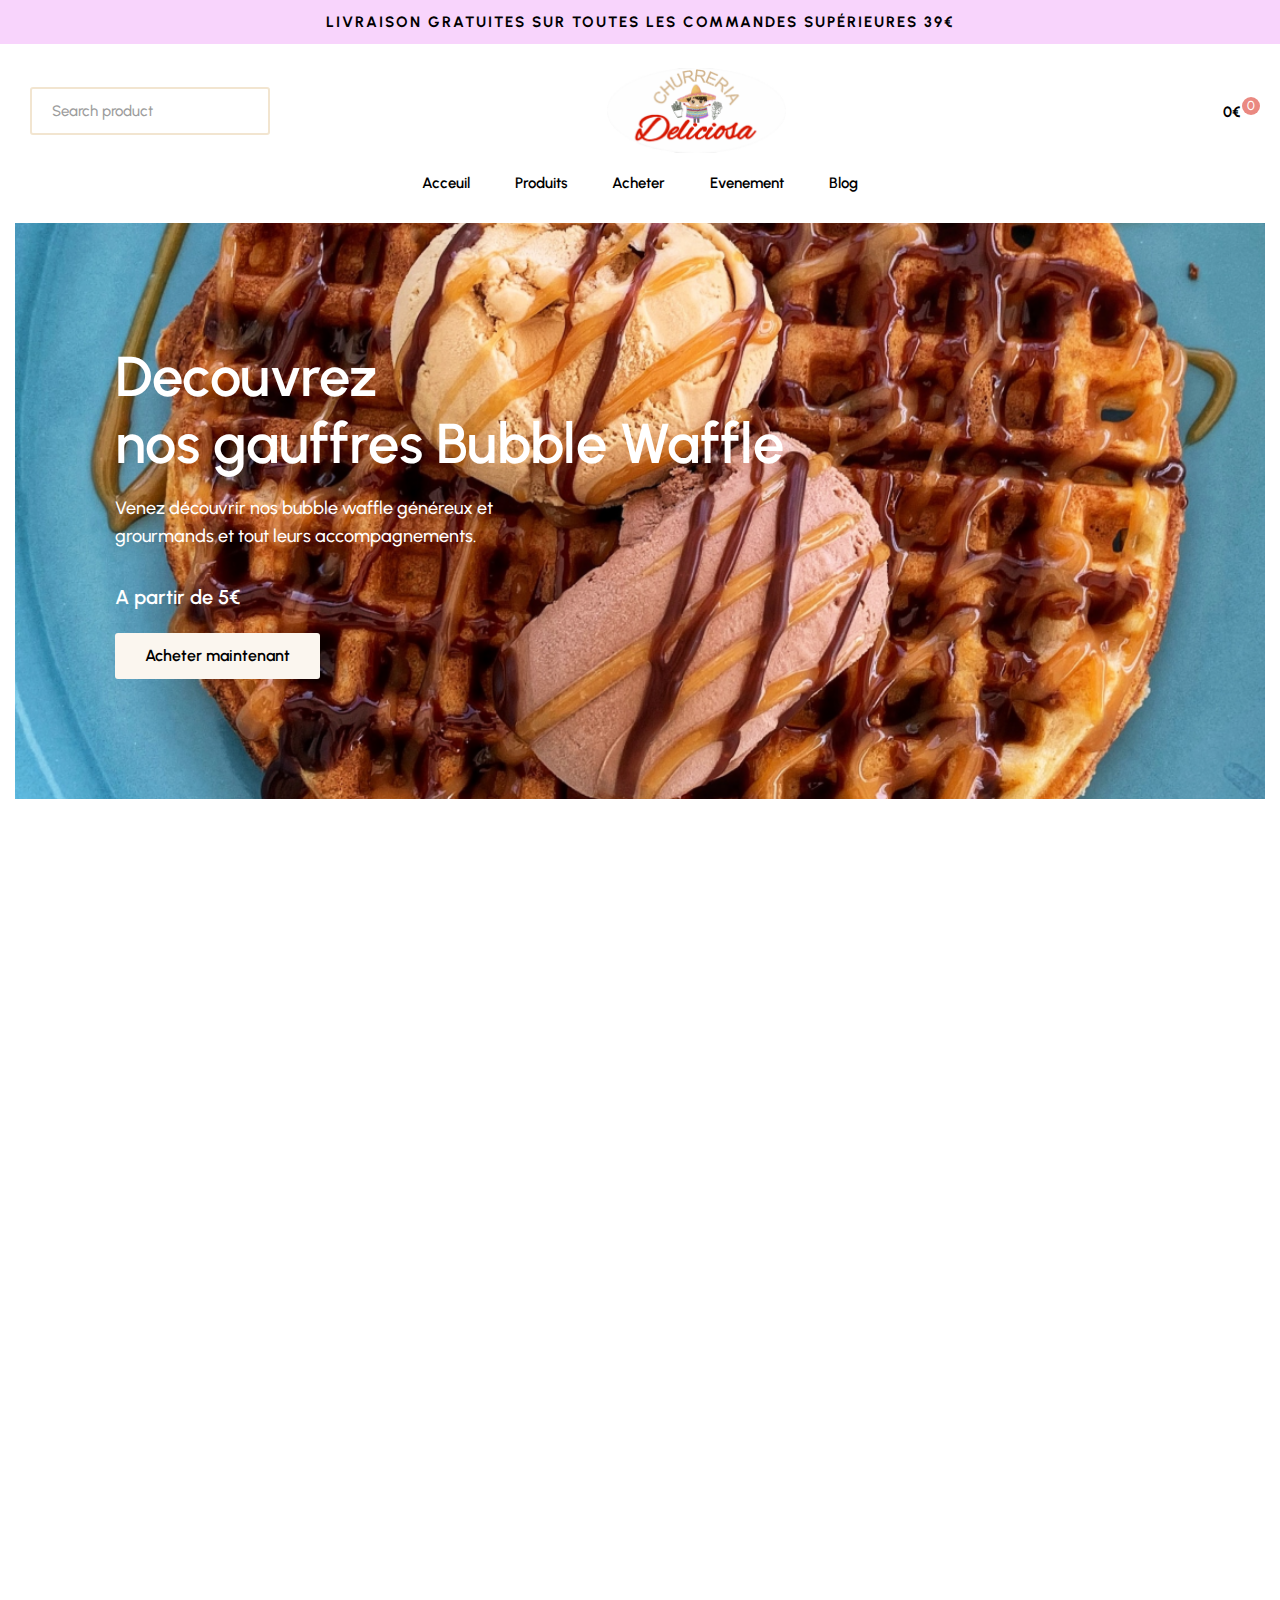
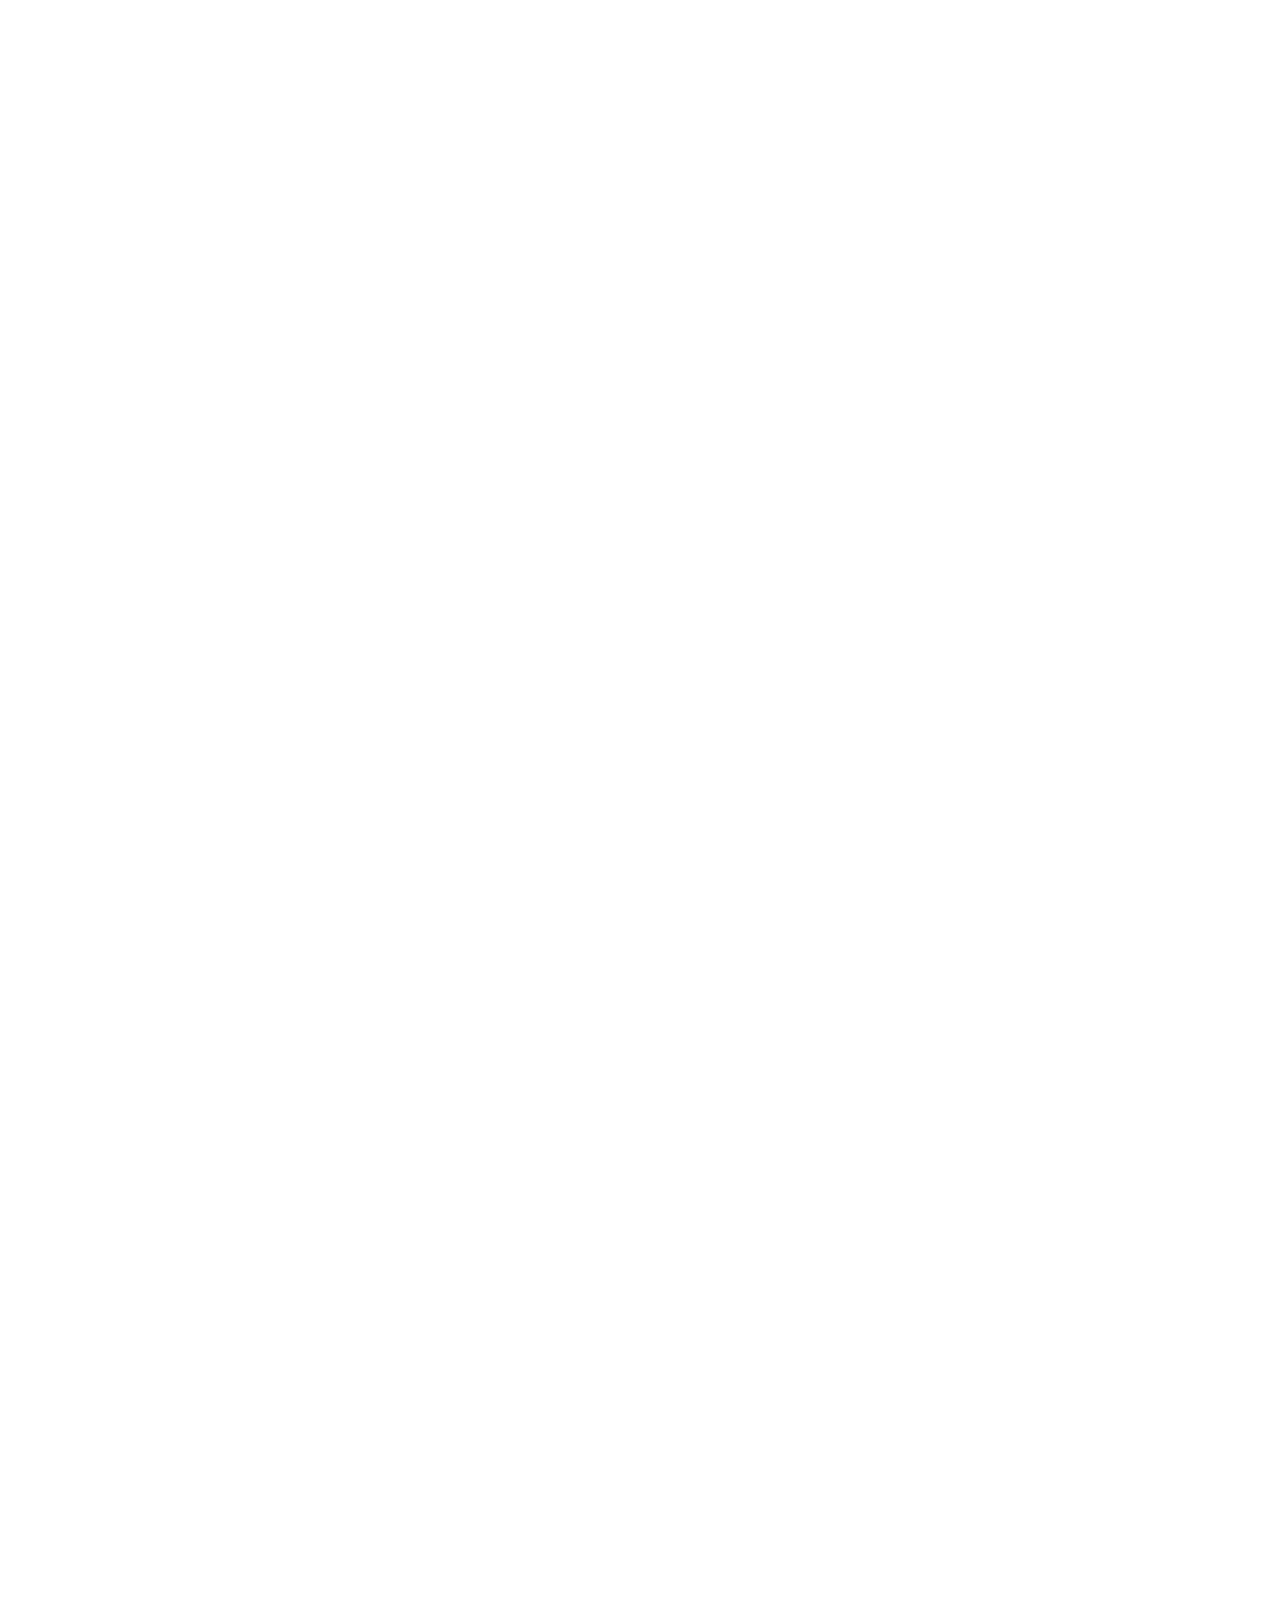
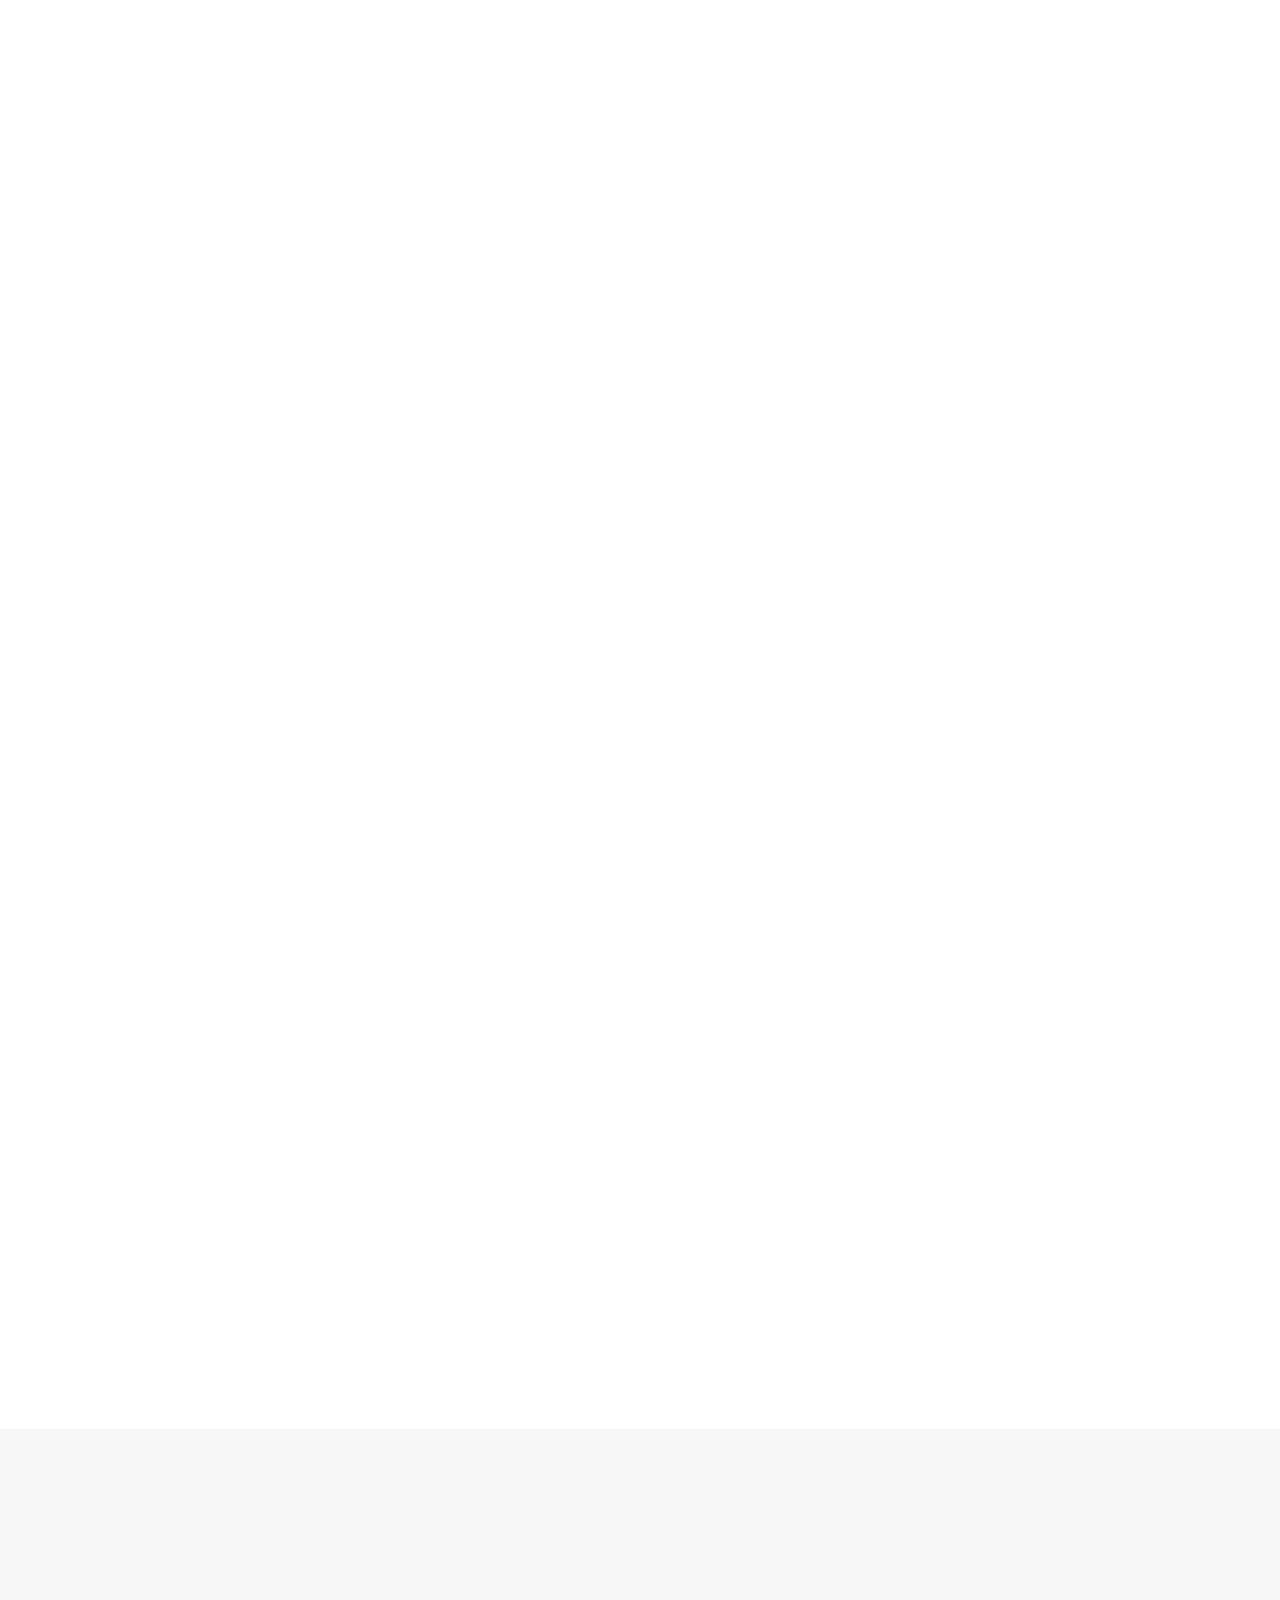
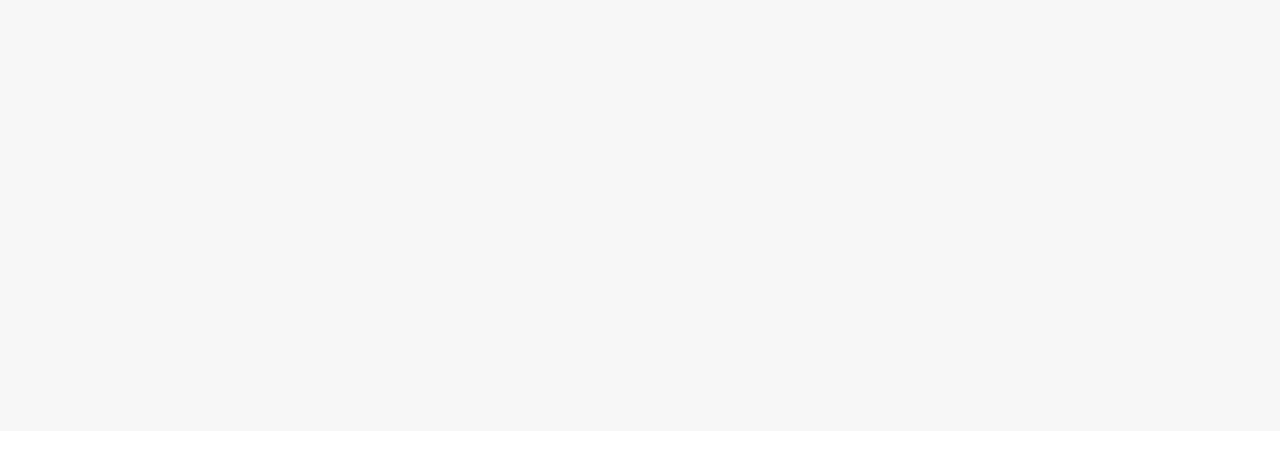
==== pages/index.html @ 3c7cda21 "adding pages and google maps" ====
<!DOCTYPE html>
<html lang="en">
<head>
  <meta charset="UTF-8">
  <meta http-equiv="X-UA-Compatible" content="IE=edge">
  <meta name="viewport" content="width=device-width, initial-scale=1.0">

  <!-- * Favicon link -->
  <link rel="shortcut icon" href="/images/logo-brand-nav.png" type="image/svg+xml">

  <!-- * CSS link -->
  <link rel="stylesheet" href="../CSS/style.css">

  <!-- 
    * Google Fonts 
  -->
  <link rel="preconnect" href="https://fonts.googleapis.com">
  <link rel="preconnect" href="https://fonts.gstatic.com" crossorigin>
  <link href="https://fonts.googleapis.com/css2?family=Urbanist:wght@400;500;600;700;800&display=swap" rel="stylesheet">

  <!-- 
    * preload images *
  -->
  <link rel="preload" as="image" href="../images/logo-brand.png">
  <link rel="preload" as="image" href="../images/waffle-group2-section.png">
  <link rel="preload" as="image" href="../images/crepe-image-section.png">
  <link rel="preload" as="image" href="../images/churros-image-section.png">
  <link rel="preload" as="image" href="../images/section-ice-cream-image.png">

  <script src="../JS/main.js" defer></script>

  <title>e-commerce website</title>
</head>

<body>
  <header class="header">

    <div class="alert">
      <div class="container">
        <p class="alert-text">Livraison gratuites sur toutes les commandes supérieures 39€</p>
      </div>
    </div>

    <div class="header-top" data-header>
      <div class="container">

        <button class="nav-open-btn" aria-label="open menu" data-nav-toggler>
          <span class="line line-1"></span>
          <span class="line line-2"></span>
          <span class="line line-3"></span>
        </button>

        <div class="input-wrapper">
          <input type="search" name="search" placeholder="Search product" class="search-field">

          <button class="search-submit" aria-label="search">
            <ion-icon name="search-outline" aria-hidden="true"></ion-icon>
          </button>
        </div>

        <a href="#" class="logo">
          <img src="../images/logo-brand.png" width="179" height="26" alt="Churreria Deliciosa logo">
        </a>

        <div class="header-actions">

          <button class="header-action-btn" aria-label="user">
            <a href="loyaltyCard.html">
              <ion-icon 
                name="person-outline" 
                aria-hidden="true" 
                aria-hidden="true">
              <ion-icon>
            </a>
          </button>

          <!--  TODO  test without the icon 
            <button class="header-action-btn" aria-label="favourite item">
            <ion-icon name="star-outline" aria-hidden="true" aria-hidden="true"></ion-icon>

            <span class="btn-badge">0</span>
          </button> -->

          <button class="header-action-btn" aria-label="cart item">
            <data class="btn-text" value="0">0€</data>

            <ion-icon name="bag-handle-outline" aria-hidden="true" aria-hidden="true"></ion-icon>

            <span class="btn-badge">0</span>
          </button>

        </div>

        <nav class="navbar">
          <ul class="navbar-list">

            <li>
              <a href="#home" class="navbar-link has-after">Acceuil</a>
            </li>

            <li>
              <a href="#collection" class="navbar-link has-after">Produits</a>
            </li>

            <li>
              <a href="#shop" class="navbar-link has-after">Acheter</a>
            </li>

            <li>
              <a href="#offer" class="navbar-link has-after">Evenement</a>
            </li>

            <li>
              <a href="#blog" class="navbar-link has-after">Blog</a>
            </li>

          </ul>
        </nav>

      </div>
    </div>

  </header>





  <!-- 
    : Mobile NAVBAR :
  -->

  <div class="sidebar">
    <div class="mobile-navbar" data-navbar>

      <div class="wrapper">
        <a href="#" class="logo">
          <img src="../images/logo-brand-nav.png" width="59" height="26" alt="">
        </a>

        <button class="nav-close-btn" aria-label="close menu" data-nav-toggler>
          <ion-icon name="close-outline" aria-hidden="true"></ion-icon>
        </button>
      </div>

      <ul class="navbar-list">

        <li>
          <a href="#home" class="navbar-link" data-nav-link>Acceuil</a>
        </li>

        <li>
          <a href="#collection" class="navbar-link" data-nav-link>Produits</a>
        </li>

        <li>
          <a href="#shop" class="navbar-link" data-nav-link>Acheter</a>
        </li>

        <li>
          <a href="#offer" class="navbar-link" data-nav-link>Evenement</a>
        </li>

        <li>
          <a href="#blog" class="navbar-link" data-nav-link>Blog</a>
        </li>

      </ul>

    </div>

    <div class="overlay" data-nav-toggler data-overlay></div>
  </div>





  <main>
    <article>

      <!-- 
        : HERO Section :
      -->

      <section class="section hero" id="home" aria-label="hero" data-section>
        <div class="container">

          <ul class="has-scrollbar">

            <li class="scrollbar-item">
              <div class="hero-card has-bg-image" style="background-image: url('../images/waffle-group2-section.png')">

                <div class="card-content">

                  <h1 class="h1 hero-title--correction-bg">
                    Decouvrez <br>
                    nos gauffres Bubble Waffle
                  </h1>

                  <p class="hero-text hero-text--correction-bg">
                    Venez découvrir nos bubble waffle généreux et
                    grourmands et tout leurs accompagnements.
                  </p>

                  <p class="price">A partir de 5€</p>

                  <a href="#" class="btn btn-primary">Acheter maintenant</a>

                </div>

              </div>
            </li>

            <li class="scrollbar-item">
              <div class="hero-card has-bg-image" style="background-image: url('../images/crepe-image-section.png')">

                <div class="card-content">

                  <h1 class="h1 hero-title--correction-bg">
                    Decouvrez <br>
                    nos crêpes grourmandes
                  </h1>

                  <p class="hero-text hero-text--correction-bg">
                    Venez déguster notre selection de crêpes, classiques, gourmandes ou fruitées.
                  </p>

                  <p class="price">A partir de 2.50€</p>

                  <a href="#" class="btn btn-primary">Acheter maintenant</a>

                </div>

              </div>
            </li>

            <li class="scrollbar-item">
              <div class="hero-card has-bg-image" style="background-image: url('../images/churros-image-section.png')">

                <div class="card-content">

                  <h1 class="h1 hero-title--correction-bg">
                    Decouvrez <br>
                    nos Churros
                  </h1>

                  <p class="hero-text">
                    Venez goûter nos Churros et leur recette traditionnelle,mais aussi, une sélection gourmande.
                  </p>

                  <p class="price">A partir de 3€</p>

                  <a href="#" class="btn btn-primary">Acheter maintenant</a>

                </div>

              </div>
            </li>

            <li class="scrollbar-item">
              <div class="hero-card has-bg-image" style="background-image: url('../images/section-ice-cream-image.png')">

                <div class="card-content">

                  <h1 class="h1">
                    Decouvrez <br>
                    nos Glaces & confiseries
                  </h1>

                  <p class="hero-text">
                    Cornet classique ou extra gourmande, venez trouver celle qui vous convient.
                  </p>

                  <p class="price">A partir de 2€</p>

                  <a href="#" class="btn btn-primary">Acheter maintenant</a>

                </div>

              </div>
            </li>

          </ul>

        </div>
      </section>





      <!-- 
        : Collection :
      -->

      <section class="section collection" id="collection" aria-label="collection" data-section>
        <div class="container">

          <ul class="collection-list">

            <li>
              <div class="collection-card has-before hover:shine">

                <h2 class="h2 card-title">Offre spéciale</h2>

                <p class="card-text">A partir de 7.99€</p>

                <a href="specialOffer.html" class="btn-link">
                  <span class="span">Acheter maintenant</span>

                  <ion-icon name="arrow-forward" aria-hidden="true"></ion-icon>
                </a>

                <div class="has-bg-image" style="background-image: url('../images/collection-cream-card.png')"></div>

              </div>
            </li>

            <li>
              <div class="collection-card has-before hover:shine">

                <h2 class="h2 card-title">Près de chez vous</h2>

                <p class="card-text">Trouvez nous facilement</p>

                <a href="map.html" class="btn-link">
                  <span class="span">Découvrir maintenant</span>

                  <ion-icon name="arrow-forward" aria-hidden="true"></ion-icon>
                </a>

                <div class="has-bg-image" style="background-image: url('../images/collection-food-truck-card.png')"></div>

              </div>
            </li>

            <li>
              <div class="collection-card has-before hover:shine">

                <h2 class="h2 card-title">Evenementiel</h2>

                <p class="card-text">Contactez nous</p>

                <a href="#" class="btn-link">
                  <span class="span">Découvrir maintenant</span>

                  <ion-icon name="arrow-forward" aria-hidden="true"></ion-icon>
                </a>

                <div class="has-bg-image" style="background-image: url('../images/collection-waffle-card-color.png')"></div>

              </div>
            </li>

          </ul>

        </div>
      </section>





      <!--  
        ::: BEST SELLERS :::
      -->

      <section class="section shop" id="shop" aria-label="shop" data-section>
        <div class="container">

          <div class="title-wrapper">
            <h2 class="h2 section-title">Nos best-sellers</h2>

            <a href="#" class="btn-link">
              <span class="span">Tous nos produits</span>

              <ion-icon name="arrow-forward" aria-hidden="true"></ion-icon>
            </a>
          </div>

          <ul class="has-scrollbar">

            <li class="scrollbar-item">
              <div class="shop-card">

                <div class="card-banner img-holder" style="--width: 540; --height: 720;">
                  <img src="../images/little-card-oreo.png" width="540" height="720" loading="lazy"
                    alt="Facial cleanser" class="img-cover">

                  <span class="badge" aria-label="20% off">-20%</span>

                  <div class="card-actions">

                    <button class="action-btn" aria-label="add to cart">
                      <ion-icon name="bag-handle-outline" aria-hidden="true"></ion-icon>
                    </button>

                    <button class="action-btn" aria-label="add to whishlist">
                      <ion-icon name="star-outline" aria-hidden="true"></ion-icon>
                    </button>

                    <button class="action-btn" aria-label="compare">
                      <ion-icon name="repeat-outline" aria-hidden="true"></ion-icon>
                    </button>

                  </div>
                </div>

                <div class="card-content">

                  <div class="price">
                    <del class="del">5.00€</del>

                    <span class="span">4.80€</span>
                  </div>

                  <h3>
                    <a href="#" class="card-title">Bubble Waffle Oreo</a>
                  </h3>

                  <div class="card-rating">

                    <div class="rating-wrapper" aria-label="5 start rating">
                      <ion-icon name="star" aria-hidden="true"></ion-icon>
                      <ion-icon name="star" aria-hidden="true"></ion-icon>
                      <ion-icon name="star" aria-hidden="true"></ion-icon>
                      <ion-icon name="star" aria-hidden="true"></ion-icon>
                      <ion-icon name="star" aria-hidden="true"></ion-icon>
                    </div>

                    <p class="rating-text">119 commentaires</p>

                  </div>

                </div>

              </div>
            </li>

            <li class="scrollbar-item">
              <div class="shop-card">

                <div class="card-banner img-holder" style="--width: 540; --height: 720;">
                  <img src="../images/litle-card-haribo.png" width="540" height="720" loading="lazy"
                    alt="Bio-shroom Rejuvenating Serum" class="img-cover">

                  <div class="card-actions">

                    <button class="action-btn" aria-label="add to cart">
                      <ion-icon name="bag-handle-outline" aria-hidden="true"></ion-icon>
                    </button>

                    <button class="action-btn" aria-label="add to whishlist">
                      <ion-icon name="star-outline" aria-hidden="true"></ion-icon>
                    </button>

                    <button class="action-btn" aria-label="compare">
                      <ion-icon name="repeat-outline" aria-hidden="true"></ion-icon>
                    </button>

                  </div>
                </div>

                <div class="card-content">

                  <div class="price">
                    <span class="span">5.00€</span>
                  </div>

                  <h3>
                    <a href="#" class="card-title">Bubble Waffle Haribo</a>
                  </h3>

                  <div class="card-rating">

                    <div class="rating-wrapper" aria-label="5 start rating">
                      <ion-icon name="star" aria-hidden="true"></ion-icon>
                      <ion-icon name="star" aria-hidden="true"></ion-icon>
                      <ion-icon name="star" aria-hidden="true"></ion-icon>
                      <ion-icon name="star" aria-hidden="true"></ion-icon>
                      <ion-icon name="star" aria-hidden="true"></ion-icon>
                    </div>

                    <p class="rating-text">170 commentaires</p>

                  </div>

                </div>

              </div>
            </li>

            <li class="scrollbar-item">
              <div class="shop-card">

                <div class="card-banner img-holder" style="--width: 540; --height: 720;">
                  <img src="../images/litle-card-bueno.png" width="540" height="720" loading="lazy"
                    alt="Coffee Bean Caffeine Eye Cream" class="img-cover">

                  <div class="card-actions">

                    <button class="action-btn" aria-label="add to cart">
                      <ion-icon name="bag-handle-outline" aria-hidden="true"></ion-icon>
                    </button>

                    <button class="action-btn" aria-label="add to whishlist">
                      <ion-icon name="star-outline" aria-hidden="true"></ion-icon>
                    </button>

                    <button class="action-btn" aria-label="compare">
                      <ion-icon name="repeat-outline" aria-hidden="true"></ion-icon>
                    </button>

                  </div>
                </div>

                <div class="card-content">

                  <div class="price">
                    <span class="span">6.90€</span>
                  </div>

                  <h3>
                    <a href="#" class="card-title">Bubble Waffle Bueno</a>
                  </h3>

                  <div class="card-rating">

                    <div class="rating-wrapper" aria-label="5 start rating">
                      <ion-icon name="star" aria-hidden="true"></ion-icon>
                      <ion-icon name="star" aria-hidden="true"></ion-icon>
                      <ion-icon name="star" aria-hidden="true"></ion-icon>
                      <ion-icon name="star" aria-hidden="true"></ion-icon>
                      <ion-icon name="star" aria-hidden="true"></ion-icon>
                    </div>

                    <p class="rating-text">237 commentaires</p>

                  </div>

                </div>

              </div>
            </li>

            <li class="scrollbar-item">
              <div class="shop-card">

                <div class="card-banner img-holder" style="--width: 540; --height: 720;">
                  <img src="../images/litle-card-churros.png" width="540" height="720" loading="lazy"
                    alt="Facial cleanser" class="img-cover">

                  <div class="card-actions">

                    <button class="action-btn" aria-label="add to cart">
                      <ion-icon name="bag-handle-outline" aria-hidden="true"></ion-icon>
                    </button>

                    <button class="action-btn" aria-label="add to whishlist">
                      <ion-icon name="star-outline" aria-hidden="true"></ion-icon>
                    </button>

                    <button class="action-btn" aria-label="compare">
                      <ion-icon name="repeat-outline" aria-hidden="true"></ion-icon>
                    </button>

                  </div>
                </div>

                <div class="card-content">

                  <div class="price">
                    <span class="span">4.50€</span>
                  </div>

                  <h3>
                    <a href="#" class="card-title">Churros x6 Chocolat</a>
                  </h3>

                  <div class="card-rating">

                    <div class="rating-wrapper" aria-label="5 start rating">
                      <ion-icon name="star" aria-hidden="true"></ion-icon>
                      <ion-icon name="star" aria-hidden="true"></ion-icon>
                      <ion-icon name="star" aria-hidden="true"></ion-icon>
                      <ion-icon name="star" aria-hidden="true"></ion-icon>
                      <ion-icon name="star" aria-hidden="true"></ion-icon>
                    </div>

                    <p class="rating-text">198 commentaires</p>

                  </div>

                </div>

              </div>
            </li>

            <li class="scrollbar-item">
              <div class="shop-card">

                <div class="card-banner img-holder" style="--width: 540; --height: 720;">
                  <img src="../images/litle-card-crêpe.png" width="540" height="720" loading="lazy"
                    alt="Coffee Bean Caffeine Eye Cream" class="img-cover">

                  <span class="badge" aria-label="20% off">-10%</span>

                  <div class="card-actions">

                    <button class="action-btn" aria-label="add to cart">
                      <ion-icon name="bag-handle-outline" aria-hidden="true"></ion-icon>
                    </button>

                    <button class="action-btn" aria-label="add to whishlist">
                      <ion-icon name="star-outline" aria-hidden="true"></ion-icon>
                    </button>

                    <button class="action-btn" aria-label="compare">
                      <ion-icon name="repeat-outline" aria-hidden="true"></ion-icon>
                    </button>

                  </div>
                </div>

                <div class="card-content">

                  <div class="price">
                    <del class="del">4.00€</del>

                    <span class="span">3.90€</span>
                  </div>

                  <h3>
                    <a href="#" class="card-title">Crêpe gourmande</a>
                  </h3>

                  <div class="card-rating">

                    <div class="rating-wrapper" aria-label="5 start rating">
                      <ion-icon name="star" aria-hidden="true"></ion-icon>
                      <ion-icon name="star" aria-hidden="true"></ion-icon>
                      <ion-icon name="star" aria-hidden="true"></ion-icon>
                      <ion-icon name="star" aria-hidden="true"></ion-icon>
                      <ion-icon name="star" aria-hidden="true"></ion-icon>
                    </div>

                    <p class="rating-text">84 commentaires</p>

                  </div>

                </div>

              </div>
            </li>

            <li class="scrollbar-item">
              <div class="shop-card">

                <div class="card-banner img-holder" style="--width: 540; --height: 720;">
                  <img src="../images/litle-card-ice-cream.png" width="540" height="720" loading="lazy"
                    alt="Facial cleanser" class="img-cover">

                  <div class="card-actions">

                    <button class="action-btn" aria-label="add to cart">
                      <ion-icon name="bag-handle-outline" aria-hidden="true"></ion-icon>
                    </button>

                    <button class="action-btn" aria-label="add to whishlist">
                      <ion-icon name="star-outline" aria-hidden="true"></ion-icon>
                    </button>

                    <button class="action-btn" aria-label="compare">
                      <ion-icon name="repeat-outline" aria-hidden="true"></ion-icon>
                    </button>

                  </div>
                </div>

                <div class="card-content">

                  <div class="price">
                    <span class="span">2.50€</span>
                  </div>

                  <h3>
                    <a href="#" class="card-title">Cornet glace à l'italienne</a>
                  </h3>

                  <div class="card-rating">

                    <div class="rating-wrapper" aria-label="5 start rating">
                      <ion-icon name="star" aria-hidden="true"></ion-icon>
                      <ion-icon name="star" aria-hidden="true"></ion-icon>
                      <ion-icon name="star" aria-hidden="true"></ion-icon>
                      <ion-icon name="star" aria-hidden="true"></ion-icon>
                      <ion-icon name="star" aria-hidden="true"></ion-icon>
                    </div>

                    <p class="rating-text">308 commentaires</p>

                  </div>

                </div>

              </div>
            </li>

          </ul>

        </div>
      </section>





      <!--  
        ::: CART & PRODUCTS :::
      -->

      <section class="section shop" id="shop" aria-label="shop" data-section>
        <div class="container">

          <div class="title-wrapper">
            <h2 class="h2 section-title">Carte et Produits</h2>

            <a href="#" class="btn-link">
              <span class="span">Découvrez tous nos Produits</span>

              <ion-icon name="arrow-forward" aria-hidden="true"></ion-icon>
            </a>
          </div>

          <ul class="has-scrollbar">

            <li class="scrollbar-item">
              <div class="shop-card">

                <div class="card-banner img-holder" style="--width: 540; --height: 720;">
                  <img src="../images/responsive-productWaffle-card.png" width="540" height="720" loading="lazy"
                    alt="Facial cleanser" class="img-cover">

                  <span class="badge" aria-label="20% off">-20%</span>

                  <div class="card-actions">

                    <button class="action-btn" aria-label="add to cart">
                      <ion-icon name="bag-handle-outline" aria-hidden="true"></ion-icon>
                    </button>

                    <button class="action-btn" aria-label="add to whishlist">
                      <ion-icon name="star-outline" aria-hidden="true"></ion-icon>
                    </button>

                    <button class="action-btn" aria-label="compare">
                      <ion-icon name="repeat-outline" aria-hidden="true"></ion-icon>
                    </button>

                  </div>
                </div>

                <div class="card-content">

                  <h3>
                    <a href="#" class="card-title">Bubble Waffle</a>
                  </h3>

                  <div class="card-rating">

                    <div class="rating-wrapper" aria-label="5 start rating">
                      <ion-icon name="star" aria-hidden="true"></ion-icon>
                      <ion-icon name="star" aria-hidden="true"></ion-icon>
                      <ion-icon name="star" aria-hidden="true"></ion-icon>
                      <ion-icon name="star" aria-hidden="true"></ion-icon>
                      <ion-icon name="star" aria-hidden="true"></ion-icon>
                    </div>

                    <p class="rating-text">510 Commentaires</p>

                  </div>

                </div>

              </div>
            </li>

            <li class="scrollbar-item">
              <div class="shop-card">

                <div class="card-banner img-holder" style="--width: 540; --height: 720;">
                  <img src="../images/responsive-productSweet-card.png" width="540" height="720" loading="lazy"
                    alt="Bio-shroom Rejuvenating Serum" class="img-cover">

                  <div class="card-actions">

                    <button class="action-btn" aria-label="add to cart">
                      <ion-icon name="bag-handle-outline" aria-hidden="true"></ion-icon>
                    </button>

                    <button class="action-btn" aria-label="add to whishlist">
                      <ion-icon name="star-outline" aria-hidden="true"></ion-icon>
                    </button>

                    <button class="action-btn" aria-label="compare">
                      <ion-icon name="repeat-outline" aria-hidden="true"></ion-icon>
                    </button>

                  </div>
                </div>

                <div class="card-content">

                  <h3>
                    <a href="#" class="card-title">Bonbons</a>
                  </h3>

                  <div class="card-rating">

                    <div class="rating-wrapper" aria-label="5 start rating">
                      <ion-icon name="star" aria-hidden="true"></ion-icon>
                      <ion-icon name="star" aria-hidden="true"></ion-icon>
                      <ion-icon name="star" aria-hidden="true"></ion-icon>
                      <ion-icon name="star" aria-hidden="true"></ion-icon>
                      <ion-icon name="star" aria-hidden="true"></ion-icon>
                    </div>

                    <p class="rating-text">170 Commentaires</p>

                  </div>

                </div>

              </div>
            </li>

            <li class="scrollbar-item">
              <div class="shop-card">

                <div class="card-banner img-holder" style="--width: 540; --height: 720;">
                  <img src="../images" width="540" height="720" loading="lazy"
                    alt="Coffee Bean Caffeine Eye Cream" class="img-cover">

                  <div class="card-actions">

                    <button class="action-btn" aria-label="add to cart">
                      <ion-icon name="bag-handle-outline" aria-hidden="true"></ion-icon>
                    </button>

                    <button class="action-btn" aria-label="add to whishlist">
                      <ion-icon name="star-outline" aria-hidden="true"></ion-icon>
                    </button>

                    <button class="action-btn" aria-label="compare">
                      <ion-icon name="repeat-outline" aria-hidden="true"></ion-icon>
                    </button>

                  </div>
                </div>

                <div class="card-content">

                  <div class="price">
                    <span class="span">$29.00</span>
                  </div>

                  <h3>
                    <a href="#" class="card-title">Coffee Bean Caffeine Eye Cream</a>
                  </h3>

                  <div class="card-rating">

                    <div class="rating-wrapper" aria-label="5 start rating">
                      <ion-icon name="star" aria-hidden="true"></ion-icon>
                      <ion-icon name="star" aria-hidden="true"></ion-icon>
                      <ion-icon name="star" aria-hidden="true"></ion-icon>
                      <ion-icon name="star" aria-hidden="true"></ion-icon>
                      <ion-icon name="star" aria-hidden="true"></ion-icon>
                    </div>

                    <p class="rating-text">5170 reviews</p>

                  </div>

                </div>

              </div>
            </li>

            <li class="scrollbar-item">
              <div class="shop-card">

                <div class="card-banner img-holder" style="--width: 540; --height: 720;">
                  <img src="../images" width="540" height="720" loading="lazy"
                    alt="Facial cleanser" class="img-cover">

                  <div class="card-actions">

                    <button class="action-btn" aria-label="add to cart">
                      <ion-icon name="bag-handle-outline" aria-hidden="true"></ion-icon>
                    </button>

                    <button class="action-btn" aria-label="add to whishlist">
                      <ion-icon name="star-outline" aria-hidden="true"></ion-icon>
                    </button>

                    <button class="action-btn" aria-label="compare">
                      <ion-icon name="repeat-outline" aria-hidden="true"></ion-icon>
                    </button>

                  </div>
                </div>

                <div class="card-content">

                  <div class="price">
                    <span class="span">$29.00</span>
                  </div>

                  <h3>
                    <a href="#" class="card-title">Facial cleanser</a>
                  </h3>

                  <div class="card-rating">

                    <div class="rating-wrapper" aria-label="5 start rating">
                      <ion-icon name="star" aria-hidden="true"></ion-icon>
                      <ion-icon name="star" aria-hidden="true"></ion-icon>
                      <ion-icon name="star" aria-hidden="true"></ion-icon>
                      <ion-icon name="star" aria-hidden="true"></ion-icon>
                      <ion-icon name="star" aria-hidden="true"></ion-icon>
                    </div>

                    <p class="rating-text">5170 reviews</p>

                  </div>

                </div>

              </div>
            </li>

            <li class="scrollbar-item">
              <div class="shop-card">

                <div class="card-banner img-holder" style="--width: 540; --height: 720;">
                  <img src="../images" width="540" height="720" loading="lazy"
                    alt="Coffee Bean Caffeine Eye Cream" class="img-cover">

                  <span class="badge" aria-label="20% off">-20%</span>

                  <div class="card-actions">

                    <button class="action-btn" aria-label="add to cart">
                      <ion-icon name="bag-handle-outline" aria-hidden="true"></ion-icon>
                    </button>

                    <button class="action-btn" aria-label="add to whishlist">
                      <ion-icon name="star-outline" aria-hidden="true"></ion-icon>
                    </button>

                    <button class="action-btn" aria-label="compare">
                      <ion-icon name="repeat-outline" aria-hidden="true"></ion-icon>
                    </button>

                  </div>
                </div>

                <div class="card-content">

                  <div class="price">
                    <del class="del">$39.00</del>

                    <span class="span">$29.00</span>
                  </div>

                  <h3>
                    <a href="#" class="card-title">Coffee Bean Caffeine Eye Cream</a>
                  </h3>

                  <div class="card-rating">

                    <div class="rating-wrapper" aria-label="5 start rating">
                      <ion-icon name="star" aria-hidden="true"></ion-icon>
                      <ion-icon name="star" aria-hidden="true"></ion-icon>
                      <ion-icon name="star" aria-hidden="true"></ion-icon>
                      <ion-icon name="star" aria-hidden="true"></ion-icon>
                      <ion-icon name="star" aria-hidden="true"></ion-icon>
                    </div>

                    <p class="rating-text">5170 reviews</p>

                  </div>

                </div>

              </div>
            </li>

            <li class="scrollbar-item">
              <div class="shop-card">

                <div class="card-banner img-holder" style="--width: 540; --height: 720;">
                  <img src="../images" width="540" height="720" loading="lazy"
                    alt="Facial cleanser" class="img-cover">

                  <div class="card-actions">

                    <button class="action-btn" aria-label="add to cart">
                      <ion-icon name="bag-handle-outline" aria-hidden="true"></ion-icon>
                    </button>

                    <button class="action-btn" aria-label="add to whishlist">
                      <ion-icon name="star-outline" aria-hidden="true"></ion-icon>
                    </button>

                    <button class="action-btn" aria-label="compare">
                      <ion-icon name="repeat-outline" aria-hidden="true"></ion-icon>
                    </button>

                  </div>
                </div>

                <div class="card-content">

                  <div class="price">
                    <span class="span">$29.00</span>
                  </div>

                  <h3>
                    <a href="#" class="card-title">Facial cleanser</a>
                  </h3>

                  <div class="card-rating">

                    <div class="rating-wrapper" aria-label="5 start rating">
                      <ion-icon name="star" aria-hidden="true"></ion-icon>
                      <ion-icon name="star" aria-hidden="true"></ion-icon>
                      <ion-icon name="star" aria-hidden="true"></ion-icon>
                      <ion-icon name="star" aria-hidden="true"></ion-icon>
                      <ion-icon name="star" aria-hidden="true"></ion-icon>
                    </div>

                    <p class="rating-text">5170 reviews</p>

                  </div>

                </div>

              </div>
            </li>

          </ul>

        </div>
      </section>





      <!-- 
        : BANNER SECTION :
      -->

      <section class="section banner" aria-label="banner" data-section>
        <div class="container">

          <ul class="banner-list">

            <li>
              <div class="banner-card banner-card-1 has-before hover:shine">

                <p class="card-subtitle">NOUVELLE COLLECTION</p>

                <h2 class="h2 card-title">Découvrez nos prochains produits</h2>

                <a href="products.html" class="btn btn-secondary">En savoir plus</a>

                <div class="has-bg-image has-bg-image--resize" style="background-image: url('../images/image-waffle-cream.png')"></div>

              </div>
            </li>

            <li>
              <div class="banner-card banner-card-2 has-before hover:shine">

                <h2 class="h2 card-title">15% avec la carte de fidélité</h2>

                <p class="card-text">
                  Béneficiez d'une remise sur vos achats avec notre <strong style="color:#ea8981">carta deliciosa</strong>.
                </p>

                <a href="loyaltyCard.html" class="btn btn-secondary">Souscrire</a>

                <div class="has-bg-image" style="background-image: url('../images/ice-cream.png')"></div>

              </div>
            </li>

          </ul>

        </div>
      </section>





      <!-- 
        : FEATURE SECTION :
      -->

      <section class="section feature" aria-label="feature" data-section>
        <div class="container">

          <h2 class="h2-large section-title">Nos Valeurs</h2>
          <!-- TODO
            : Add image waffle card illustration
           -->
          <ul class="flex-list">

            <li class="flex-item">
              <div class="feature-card">

                <img src="../images" width="204" height="236" loading="lazy" alt="Guaranteed PURE"
                  class="card-icon">

                <h3 class="h3 card-title">Guaranteed PURE</h3>

                <p class="card-text">
                  All Grace formulations adhere to strict purity standards and will never contain harsh or toxic
                  ingredients
                </p>

              </div>
            </li>

            <li class="flex-item">
              <div class="feature-card">

                <img src="../images" width="204" height="236" loading="lazy"
                  alt="Completely Cruelty-Free" class="card-icon">

                <h3 class="h3 card-title">Completely Cruelty-Free</h3>

                <p class="card-text">
                  All Grace formulations adhere to strict purity standards and will never contain harsh or toxic
                  ingredients
                </p>

              </div>
            </li>

            <li class="flex-item">
              <div class="feature-card">

                <img src="../images" width="204" height="236" loading="lazy"
                  alt="Ingredient Sourcing" class="card-icon">

                <h3 class="h3 card-title">Ingredient Sourcing</h3>

                <p class="card-text">
                  All Grace formulations adhere to strict purity standards and will never contain harsh or toxic
                  ingredients
                </p>

              </div>
            </li>

          </ul>

        </div>
      </section>





      <!-- 
        : OFFER SECTION :
      -->

      <section class="section offer" id="offer" aria-label="offer" data-section>
        <div class="container">

          <figure class="offer-banner">
            <img src="../images" width="305" height="408" loading="lazy" alt="offer products"
              class="w-100">

            <img src="../images" width="450" height="625" loading="lazy" alt="offer products"
              class="w-100">
          </figure>

          <div class="offer-content">

            <p class="offer-subtitle">
              <span class="span">Offre Special</span>

              <span class="badge" aria-label="20% off">-20%</span>
            </p>

            <h2 class="h2-large section-title">Mountain Pine Bath Oil</h2>

            <p class="section-text">
              Made using clean, non-toxic ingredients, our products are designed for everyone.
            </p>

            <div class="countdown">

              <span class="time" aria-label="days">15</span>
              <span class="time" aria-label="hours">21</span>
              <span class="time" aria-label="minutes">46</span>
              <span class="time" aria-label="seconds">08</span>

            </div>

            <a href="specialOffer.html" class="btn btn-primary">Get Only $39.00</a>

          </div>

        </div>
      </section>





      <!-- 
        : BLOG SECTION :
      -->

      <section class="section blog" id="blog" aria-label="blog" data-section>
        <div class="container">

          <h2 class="h2-large section-title">More to Discover</h2>

          <ul class="flex-list">

            <li class="flex-item">
              <div class="blog-card">

                <figure class="card-banner img-holder has-before hover:shine" style="--width: 700; --height: 450;">
                  <img src="../images" width="700" height="450" loading="lazy" alt="Find a Store"
                    class="img-cover">
                </figure>

                <h3 class="h3">
                  <a href="#" class="card-title">Find a Store</a>
                </h3>

                <a href="#" class="btn-link">
                  <span class="span">Our Store</span>

                  <ion-icon name="arrow-forward-outline" aria-hidden="true"></ion-icon>
                </a>

              </div>
            </li>

            <li class="flex-item">
              <div class="blog-card">

                <figure class="card-banner img-holder has-before hover:shine" style="--width: 700; --height: 450;">
                  <img src="../images" width="700" height="450" loading="lazy" alt="From Our Blog"
                    class="img-cover">
                </figure>

                <h3 class="h3">
                  <a href="#" class="card-title">From Our Blog</a>
                </h3>

                <a href="#" class="btn-link">
                  <span class="span">Our Store</span>

                  <ion-icon name="arrow-forward-outline" aria-hidden="true"></ion-icon>
                </a>

              </div>
            </li>

            <li class="flex-item">
              <div class="blog-card">

                <figure class="card-banner img-holder has-before hover:shine" style="--width: 700; --height: 450;">
                  <img src="../images" width="700" height="450" loading="lazy" alt="Our Story"
                    class="img-cover">
                </figure>

                <h3 class="h3">
                  <a href="#" class="card-title">Our Story</a>
                </h3>

                <a href="#" class="btn-link">
                  <span class="span">Our Store</span>

                  <ion-icon name="arrow-forward-outline" aria-hidden="true"></ion-icon>
                </a>

              </div>
            </li>

          </ul>

        </div>
      </section>

    </article>
  </main>





  <!-- 
    : FOOTER :
  -->

  <footer class="footer" data-section>
    <div class="container">

      <div class="footer-top">

        <ul class="footer-list">

          <li>
            <p class="footer-list-title">Company</p>
          </li>

          <li>
            <p class="footer-list-text">
              Find a location nearest you. See <a href="#" class="link">Nous Trouver</a>
            </p>
          </li>

          <li>
            <p class="footer-list-text bold">06 50 69 14 37</p>
          </li>

          <li>
            <p class="footer-list-text">churreria.deliciosa@gmail.com</p>
          </li>

        </ul>

        <ul class="footer-list">

          <li>
            <p class="footer-list-title">Useful links</p>
          </li>

          <li>
            <a href="#" class="footer-link">New Products</a>
          </li>

          <li>
            <a href="#" class="footer-link">Best Sellers</a>
          </li>

          <li>
            <a href="#" class="footer-link">Bundle & Save</a>
          </li>

          <li>
            <a href="#" class="footer-link">Online Gift Card</a>
          </li>

        </ul>

        <ul class="footer-list">

          <li>
            <p class="footer-list-title">Infomation</p>
          </li>

          <li>
            <a href="#" class="footer-link">Start a Return</a>
          </li>

          <li>
            <a href="#" class="footer-link">Contact Us</a>
          </li>

          <li>
            <a href="#" class="footer-link">Shipping FAQ</a>
          </li>

          <li>
            <a href="#" class="footer-link">Terms & Conditions</a>
          </li>

          <li>
            <a href="#" class="footer-link">Privacy Policy</a>
          </li>

        </ul>

        <div class="footer-list">

          <p class="newsletter-title">Good emails.</p>

          <p class="newsletter-text">
            Enter your email below to be the first to know about new collections and product launches.
          </p>

          <form action="" class="newsletter-form">
            <input type="email" name="email_address" placeholder="Enter your email address" required
              class="email-field">

            <button type="submit" class="btn btn-primary--color">S’inscrire</button>
          </form>

        </div>

      </div>

      <!-- 
        : BRAND & MEDIA :
      -->
      <div class="footer-bottom">

        <div class="wrapper">
          <p class="copyright">
            &copy; 2022 BenDevweb
          </p>

          <ul class="social-list">

            <li>
              <a href="#" class="social-link">
                <ion-icon name="logo-twitter"></ion-icon>
              </a>
            </li>

            <li>
              <a href="#" class="social-link">
                <ion-icon name="logo-facebook"></ion-icon>
              </a>
            </li>

            <li>
              <a href="#" class="social-link">
                <ion-icon name="logo-instagram"></ion-icon>
              </a>
            </li>

            <li>
              <a href="#" class="social-link">
                <ion-icon name="logo-youtube"></ion-icon>
              </a>
            </li>

          </ul>
        </div>

        <a href="#" class="logo">
          <img src="../images/logo-brand.png" width="79" height="26" loading="lazy" alt="Churreria Deliciosa">
        </a>

        <img src="../images/pay.png" width="313" height="28" alt="available all payment method" class="w-100">

      </div>

    </div>
  </footer>





  <!-- 
    - #BACK TO TOP
  -->

  <a href="#top" class="back-top-btn" aria-label="back to top" data-back-top-btn>
    <ion-icon name="arrow-up" aria-hidden="true"></ion-icon>
  </a>

  <!-- 
    * ionicon link -->
  <script type="module" src="https://unpkg.com/ionicons@5.5.2/dist/ionicons/ionicons.esm.js"></script>
  <script nomodule src="https://unpkg.com/ionicons@5.5.2/dist/ionicons/ionicons.js"></script>
</body>
</html>
---- CSS/style.css ----
:root {

  /**
   * website colors
   */

   --champagne_50: hsl(37.1,56.7%,88.2%);
   --floral-white: hsl(35,60%,96.1%);
  --pale-spring-bud: hsl(294, 86%, 91%);
  --hoockers-green: hsl(148, 20%, 38%);
  --spanish-gray: hsl(0, 0%, 61%);
  --light-gray: hsl(0, 0%, 80%);
  --cultured-1: hsl(0, 0%, 97%);
  --cultured-2: hsl(60, 6%, 93%);
  --gray-web: hsl(0, 0%, 49%);
  --white_30: hsl(0, 0%, 100%, 0.3);
  --pale-pink-cart: hsla(5, 71%, 71%, 1);
  --bright-limon-yellow: hsla(52, 98%, 58%, 1);
  --gold-burlywood: hsla(35.8,55.9%,65.3%, 1);
  --roja-deliciosa: hsl(355, 78%, 56%);
  --black_70: hsla(0, 0%, 0%, 0.7);
  --black_50: hsla(0, 0%, 0%, 0.5);
  --black_15: hsla(0, 0%, 0%, 0.15);
  --black_10: hsla(0, 0%, 0%, 0.1);
  --black_5: hsla(0, 0%, 0%, 0.05);
  --white: hsl(0, 0%, 100%);
  --black: hsl(0, 0%, 0%);

  /**
   * gradient color
   */

  --gradient: linear-gradient(to right, transparent 50%, var(--white_30) 100%);

  /**
   * typography
   */

  --ff-urbanist: 'Urbanist', sans-serif;

  --fs-1: 4.8rem;
  --fs-2: 4rem;
  --fs-3: 3.4rem;
  --fs-4: 2.4rem;
  --fs-5: 2rem;
  --fs-6: 1.8rem;
  --fs-7: 1.5rem;
  --fs-8: 1.4rem;
  --fs-9: 1.3rem;

  --fw-400: 400;
  --fw-500: 500;
  --fw-600: 600;
  --fw-700: 700;
  --fw-800: 800;

  /**
   * spacing
   */

  --section-padding: 35px;

  /**
   * shadow
   */

  --shadow-1: 0 8px 16px var(--black_15);
  --shadow-2: 0 4px 10px var(--black_5);

  /**
   * border-radius
   */

  --radius-3: 3px;

  /**
   * transition
   */

  --transition-1: 0.25s ease;
  --transition-2: 0.5s ease;
  --transition-3: 1s ease;
  --cubic-in: cubic-bezier(0.51, 0.03, 0.64, 0.28);
  --cubic-out: cubic-bezier(0.33, 0.85, 0.4, 0.96);

}





/*-----------------------------------*\
  #RESET
\*-----------------------------------*/

*,
*::before,
*::after {
  margin: 0;
  padding: 0;
  box-sizing: border-box;
}

li { list-style: none; }

a,
img,
span,
input,
button,
ion-icon { display: block; }

a {
  text-decoration: none;
  color: inherit;
}

img { height: auto; }

input,
button {
  background: none;
  border: none;
  font: inherit;
}

input { width: 100%; }

button { cursor: pointer; }

ion-icon {
  pointer-events: none;
  --ionicon-stroke-width: 25px;
}

html {
  font-family: var(--ff-urbanist);
  font-size: 10px;
  scroll-behavior: smooth;
}

body {
  background-color: var(--white);
  /* color: var(--gray-web); */
  font-size: 1.6rem;
  font-weight: var(--fw-500);
  line-height: 1.6;
}

:focus-visible { outline-offset: 4px; }

::-webkit-scrollbar {
  width: 10px;
  height: 5px;
}

::-webkit-scrollbar-track { background-color: hsl(0, 0%, 95%); }

::-webkit-scrollbar-thumb { background-color: hsl(0, 0%, 80%); }

::-webkit-scrollbar-thumb:hover { background-color: hsl(0, 0%, 70%); }



/*-----------------------------------*\
  * REUSABLE STYLE *
\*-----------------------------------*/

.container { padding-inline: 15px; }

.section { padding-block: var(--section-padding); }

.has-bg-image {
  background-repeat: no-repeat;
  background-size: cover;
  background-position: center;
  max-height: 100%;
  object-fit: cover;
}

.has-bg-image--resize {
  background-size: contain;
  object-fit: cover;
}

.h1,
.h2,
.h3,
.h2-large {
  color: var(--black);
  font-weight: var(--fw-600);
  line-height: 1.3;
}

.h1 {
  font-size: var(--fs-1);
  line-height: 1.2;
}

.h2 { font-size: var(--fs-3); }

.h2-large { font-size: var(--fs-2); }

.h3 { font-size: var(--fs-4); }

.btn {
  font-weight: var(--fw-600);
  max-width: max-content;
  padding: 10px 30px;
  border-radius: var(--radius-3);
  transition: var(--transition-1);
}

.btn-primary,
.btn-secondary:is(:hover, :focus) {
  background-color: var(--floral-white);
  color: var(--black);
}


.btn-primary--color:is(:hover, :focus) {
  color: var(--black);
}

.btn-primary--color { background-color: var(--gold-burlywood); }
.btn-primary:is(:hover, :focus) { background-color: var(--gold-burlywood); }

.btn-secondary {
  background-color: var(--gold-burlywood);
  color: var(--black);
  box-shadow: var(--shadow-2);
}

.has-scrollbar {
  display: flex;
  gap: 15px;
  overflow-x: auto;
  padding-block-end: 15px;
  margin-block-end: -15px;
  scroll-snap-type: inline mandatory;
}

.scrollbar-item {
  min-width: 100%;
  scroll-snap-align: start;
}

.has-scrollbar::-webkit-scrollbar-track,
.has-scrollbar::-webkit-scrollbar-thumb { background-color: transparent; }

.has-scrollbar:is(:hover, :focus-within)::-webkit-scrollbar-track {
  background-color: hsl(0, 0%, 98%);
}

.has-scrollbar:is(:hover, :focus-within)::-webkit-scrollbar-thumb {
  background-color: hsl(0, 0%, 70%);
}

.has-before,
.has-after {
  position: relative;
  z-index: 1;
}

.has-before::before,
.has-after::after {
  content: "";
  position: absolute;
}

.hover\:shine { overflow: hidden; }

.hover\:shine .has-bg-image {
  position: absolute;
  top: 0;
  right: 0;
  bottom: 0;
  left: 0;
  z-index: -1;
  transition: var(--transition-2);
}

.hover\:shine:is(:hover, :focus) .has-bg-image { transform: scale(1.10); }

.hover\:shine::before {
  top: 0;
  left: -140%;
  bottom: 0;
  width: 100%;
  background-image: var(--gradient);
  transform: skewX(-25deg);
  transition: var(--transition-2);
  z-index: 1;
}

.hover\:shine:is(:hover, :focus-within)::before { animation: shine 1s ease forwards; }

@keyframes shine {
  0% { transform: skewX(-25deg) translateX(0); }
  100% { transform: skewX(-25deg) translateX(250%); }
}

.btn-link {
  color: var(--black);
  font-weight: var(--fw-600);
  display: flex;
  align-items: center;
  gap: 3px;
  transition: var(--transition-1);
}

.img-holder {
  aspect-ratio: var(--width) / var(--height);
  background-color: var(--light-gray);
}

.img-cover {
  width: 100%;
  height: 100%;
  object-fit: cover;
}

.badge {
  max-width: max-content;
  background-color: var(--pale-pink-cart);
  color: var(--white);
  font-weight: var(--fw-700);
  padding-inline: 12px;
  border-radius: var(--radius-3);
}

.flex-list {
  display: flex;
  flex-wrap: wrap;
  justify-content: center;
  align-items: center;
  gap: 30px;
}

.w-100 { width: 100%; }

[data-section] > * {
  transform: translateY(100px);
  opacity: 0;
  transition: var(--transition-3);
}

[data-section].active > * {
  transform: translateY(0);
  opacity: 1;
}





/*-----------------------------------*\
  #HEADER
\*-----------------------------------*/

.header .input-wrapper,
.header-action-btn:not(:first-child),
.navbar { display: none; }

.header {
  position: relative;
  padding-block-end: 80px;
}

.alert {
  background-color: var(--pale-spring-bud);
  color: var(--black);
  font-size: var(--fs-7);
  text-transform: uppercase;
  font-weight: var(--fw-700);
  letter-spacing: 2px;
  text-align: center;
  padding-block: 15px;
}

.header-top {
  position: absolute;
  bottom: 0;
  left: 0;
  width: 100%;
  background-color: var(--white);
  padding-block: 26px;
  z-index: 4;
}

.header-top.active {
  position: fixed;
  top: -80px;
  bottom: auto;
  box-shadow: var(--shadow-1);
  transform: translateY(100%);
  transition: var(--transition-2);
}

.header-top.header-hide {
  box-shadow: none;
  transform: translateY(0);
}

.header-top .container {
  display: flex;
  justify-content: space-between;
  align-items: center;
  gap: 20px;
}

.nav-open-btn {
  width: 26px;
  display: grid;
  gap: 6px;
  padding-block: 5px;
}

.nav-open-btn .line {
  height: 2px;
  background-color: var(--black);
}

.nav-open-btn .line-1 { width: 15px; }

.nav-open-btn .line-3 { width: 18px; }

.header-action-btn {
  font-size: 28px;
  transition: var(--transition-1);
}

.header-action-btn:is(:hover, :focus) { color: var(--black_70); }





/*-----------------------------------*\
  #MOBILE NAVBAR
\*-----------------------------------*/

.sidebar { z-index: 5; }

.mobile-navbar {
  background-color: var(--white);
  position: fixed;
  top: 0;
  left: 0;
  bottom: 0;
  max-width: 350px;
  width: 100%;
  padding: 25px 40px;
  z-index: 6;
  transform: translateX(-100%);
  visibility: hidden;
  transition: 0.25s var(--cubic-in);
}

.mobile-navbar.active {
  visibility: visible;
  transform: translateX(0);
  transition: 0.4s var(--cubic-out);
}

.mobile-navbar .wrapper {
  display: flex;
  justify-content: space-between;
  align-items: center;
  margin-block-end: 55px;
}

.nav-close-btn {
  font-size: 28px;
  color: var(--hoockers-green);
}

.nav-close-btn ion-icon { --ionicon-stroke-width: 40px; }

.mobile-navbar .navbar-link {
  color: var(--black);
  font-size: var(--fs-8);
  text-transform: uppercase;
  font-weight: var(--fw-600);
  letter-spacing: 1px;
  padding-block: 5px;
  transition: var(--transition-1);
}

.mobile-navbar .navbar-link:is(:hover, :focus) { color: var(--hoockers-green); }

.overlay {
  background-color: transparent;
  position: fixed;
  top: 0;
  right: 0;
  bottom: 0;
  left: 0;
  z-index: 5;
  pointer-events: none;
  transition: var(--transition-1);
}

.overlay.active {
  background-color: var(--black_50);
  pointer-events: all;
}











/*----------------------------*\
 ::: MAP PAGES ::: 
\*----------------------------*/

#map {
  height: 70vh;
  width: 60vw;
  margin: auto;
  margin-bottom: 100px;
}

.map-wrapper { 
  display: flex;
  justify-content: center;
  padding-bottom: 6vw;
}

.map-pages__title {
  display: flex;
  justify-content: center;
  align-items: center;
  margin-top: 30px;
  font-size: clamp(2.5rem, 3.4vw, 4.8rem); 
  /* font-size: clamp(3.1vw, 4vw, 35.8vw); */
}






/*----------------------------*\
 ::: HERO :::
\*----------------------------*/

.hero { padding-block-start: 0; }

.hero-card {
  background-color: var(--light-gray);
  padding: 100px 15px;
  background-position: 40%;
}


.hero-title--correction-bg, .hero-text--correction-bg {
  color: var(--white)
}


.hero-text {
  font-size: var(--fs-6);
  margin-block: 16px 30px;
}

.hero .price {
  color: var(--white);
  font-size: var(--fs-5);
  font-weight: var(--fw-600);
  margin-block-end: 20px;
}

.hero .scrollbar-item { min-width: 100%; }





/*-----------------------------------*\
  ::: COLLECTION ::: 
\*-----------------------------------*/

.collection { padding-block-start: 0; }

.collection-list {
  display: grid;
  gap: 15px;
}

.collection-card {
  background-color: var(--light-gray);
  min-height: 400px;
  padding: 40px;
  padding-block-end: 30px;
  display: flex;
  flex-direction: column;
}

.collection-card .card-title { margin-block-end: 12px; }

.collection-card .card-text {
  color: var(--black);
  font-size: var(--fs-6);
  font-weight: var(--fw-600);
  margin-block-end: auto;
}





/*-----------------------------------*\
  ::: SHOP ::: 
\*-----------------------------------*/

.shop .title-wrapper {
  display: flex;
  flex-wrap: wrap;
  justify-content: space-between;
  align-items: center;
  gap: 18px;
  margin-block-end: 50px;
}

.shop .btn-link:is(:hover, :focus) { color: var(--roja-deliciosa); }

.shop-card .card-banner {
  position: relative;
  overflow: hidden;
}

.shop-card .badge {
  position: absolute;
  top: 20px;
  left: 20px;
}

.shop-card .card-actions {
  position: absolute;
  top: 50%;
  right: 0;
  transform: translate(0, -50%);
  display: grid;
  gap: 10px;
  opacity: 0;
  transition: var(--transition-2);
}

.shop-card .action-btn {
  background-color: var(--white);
  font-size: 24px;
  padding: 12px;
  border-radius: 50%;
  transition: var(--transition-1);
}

.shop-card .action-btn:is(:hover, :focus) {
  background-color: var(--pale-pink-cart);
  color: var(--white);
}

.shop-card:is(:hover, :focus-within) .card-actions {
  opacity: 1;
  transform: translate(-20px, -50%);
}

.shop-card .card-content {
  padding-block: 20px;
  text-align: center;
}

.shop-card :is(.price, .card-rating, .rating-wrapper) {
  display: flex;
  justify-content: center;
  align-items: center;
  gap: 5px;
}

.shop-card .del {
  font-size: var(--fs-9);
  font-weight: var(--fw-400);
}

.shop-card .price .span {
  color: var(--black);
  font-weight: var(--fw-700);
}

.shop-card .card-title {
  color: var(--black);
  font-size: var(--fs-7);
  font-weight: var(--fw-500);
  margin-block-end: 8px;
  transition: var(--transition-1);
}

.shop-card .card-title:is(:hover, :focus) {
  text-decoration: underline;
  color: var(--gold-burlywood);
}

.shop-card .rating-wrapper {
  gap: 2px;
  color: var(--bright-limon-yellow);
  font-size: 15px;
}

.shop-card .rating-text {
  font-size: var(--fs-8);
  font-weight: var(--fw-400);
  line-height: 1;
}





/*-----------------------------------*\
  ::: BANNER ::: 
\*-----------------------------------*/

.banner-list {
  display: grid;
  gap: 30px;
}

.banner-card {
  min-height: 420px;
  padding: 30px;
}

.banner-card .card-subtitle {
  color: var(--black);
  font-size: var(--fs-6);
  font-weight: var(--fw-600);
  text-transform: uppercase;
  letter-spacing: 2px;
}

.banner-card :is(.card-subtitle, .card-title) { text-shadow: 0 0 2px var(--cultured-2); }

.banner-card-1 .card-title { margin-block: 10px 30px; }

.banner-card .card-text {
  color: var(--black);
  font-size: var(--fs-7);
  margin-block: 10px 25px;
}





/*-----------------------------------*\
  ::: FEATURE ::: 
\*-----------------------------------*/

.feature { text-align: center; }

.feature .section-title { margin-block-end: 40px; }

.feature-card .card-icon {
  width: 100px;
  margin-inline: auto;
}

.feature-card .card-title { margin-block: 35px 15px; }

.feature-card .card-text { font-size: var(--fs-7); }





/*-----------------------------------*\
  ::: OFFER ::: 
\*-----------------------------------*/

.offer-banner {
  display: grid;
  grid-template-columns: 0.7fr 1fr;
  align-items: center;
  gap: 30px;
  margin-block-end: 60px;
}

.offer-subtitle {
  font-size: var(--fs-7);
  display: flex;
  align-items: center;
  gap: 10px;
}

.offer-subtitle .span {
  color: var(--black);
  text-transform: uppercase;
  font-weight: var(--fw-600);
  letter-spacing: 2px;
}

.offer .badge { font-weight: var(--fw-500); }

.offer .section-title { margin-block: 20px 8px; }

.offer .section-text { font-size: var(--fs-6); }

.offer .countdown {
  color: var(--hoockers-green);
  font-size: var(--fs-2);
  line-height: 1;
  display: flex;
  margin-block: 20px 40px;
}

.offer .time:not(:last-child)::after {
  content: ":";
  color: var(--gray-web);
  font-size: 3rem;
  font-weight: var(--fw-500);
  margin-inline: 10px;
}

.offer .time {
  display: flex;
  align-items: center;
}





/*-----------------------------------*\
  ::: BLOG ::: 
\*-----------------------------------*/

.blog { padding-block-end: calc(var(--section-padding) * 2); }

.blog .section-title {
  text-align: center;
  margin-block-end: 40px;
}

.blog-card .card-banner img { transition: var(--transition-2); }

.blog-card:is(:hover, :focus-within) .card-banner img { transform: scale(1.2); }

.blog-card .card-title {
  text-align: center;
  margin-block: 30px 20px;
  transition: var(--transition-1);
}

.blog-card .card-title:is(:hover, :focus) { color: var(--hoockers-green); }

.blog-card .btn-link { justify-content: center; }





/*-----------------------------------*\
  ::: FOOTER :::
\*-----------------------------------*/

.footer .logo { display: none; }

.footer {
  background-color: var(--cultured-1);
  padding-block: 70px;
}

.footer-top {
  display: grid;
  gap: 40px;
  margin-block-end: 60px;
}

.footer-list-title {
  color: var(--black);
  font-size: var(--fs-5);
  font-weight: var(--fw-600);
  margin-block-end: 10px;
}

.footer-list-text { font-size: var(--fs-8); }

.footer-list-text .link {
  display: inline-block;
  color: var(--black);
  font-weight: var(--fw-600);
  text-decoration: underline;
  transition: var(--transition-1);
}

.footer-list-text .link:is(:hover, :focus) { color: var(--hoockers-green); }

.footer-list-text.bold {
  color: var(--black);
  font-weight: var(--fw-800);
  margin-block: 15px 2px;
}

.footer-link {
  font-size: var(--fs-7);
  padding-block: 5px;
}

.footer-link:is(:hover, :focus) { text-decoration: underline; }

.newsletter-title {
  color: var(--black);
  font-size: var(--fs-3);
  font-weight: var(--fw-600);
  line-height: 1.3;
}

.newsletter-text {
  font-size: var(--fs-7);
  line-height: 2;
  margin-block: 10px 35px;
}

.newsletter-form { position: relative; }

.email-field {
  background-color: var(--white);
  font-size: var(--fs-7);
  padding: 12px 18px;
  padding-inline-end: 145px;
  border: 1px solid var(--champagne_50);
  border-radius: var(--radius-3);
  outline: none;
  transition: var(--transition-1);
}

.email-field::placeholder { color: var(--spanish-gray); }

.email-field:focus { border-color: var(--black); }

.newsletter-form .btn {
  position: absolute;
  top: 0;
  right: 0;
  bottom: 0;
}

.copyright { font-size: var(--fs-7); }

.footer-bottom .wrapper {
  display: flex;
  flex-wrap: wrap;
  justify-content: flex-start;
  align-items: center;
  gap: 15px;
  margin-block-end: 20px;
}

.social-list {
  display: flex;
  gap: 20px;
}

.social-link {
  color: var(--black);
  font-size: 18px;
  transition: var(--transition-1);
}

.social-link:is(:hover, :focus) { color: var(--hoockers-green); }

.footer-bottom > img { max-width: max-content; }





/*-----------------------------------*\
  #BACK TO TOP
\*-----------------------------------*/

.back-top-btn {
  position: fixed;
  bottom: 20px;
  right: 30px;
  background-color: var(--white);
  color: var(--hoockers-green);
  font-size: 22px;
  padding: 13px;
  border-radius: 50%;
  box-shadow: var(--shadow-1);
  z-index: 4;
  opacity: 0;
  visibility: hidden;
  transition: var(--transition-1);
}

.back-top-btn:is(:hover, :focus) {
  background-color: var(--hoockers-green);
  color: var(--white);
}

.back-top-btn.active {
  opacity: 1;
  visibility: visible;
  transform: translateY(-10px);
}





/*-----------------------------------*\
  #MEDIA QUERIES
\*-----------------------------------*/

/**
 * responsive for larger than 575px screen
*/

@media (min-width: 575px) {

  /**
   * REUSED STYLE
  */

  .container {
    max-width: 540px;
    width: 100%;
    margin-inline: auto;
  }

  :is(.header, .hero) .container { max-width: unset; }

  .has-scrollbar { gap: 30px; }

  .scrollbar-item { min-width: calc(50% - 15px); }



  /**
   * HEADER
   */

  .alert { padding-block: 10px; }

  .header-top .container { padding-inline: 30px; }



  /**
   * HERO
   */

  .hero-card { padding-inline: 70px; }

  .hero-text { max-width: 30ch; }



  /**
   * BANNER
   */

  .banner-card .card-text { max-width: 30ch; }



  /**
   * OFFER
   */

  .offer .countdown { --fs-2: 4.8rem; }

  .offer .countdown .time:not(:last-child)::after { margin-inline: 20px; }

}





/**
 * responsive for larger than 768px screen
 */

@media (min-width: 768px) {

  /**
   * CUSTOM PROPERTY
   */

  :root {

    /**
     * typography
     */

    --fs-1: 5.6rem;

  }



  /**
   * REUSED STYLE
   */

  .container { max-width: 730px; }

  .flex-item { max-width: calc(50% - 15px); }



  /**
   * COLLECTION
   */

  .collection-card { min-height: 450px; }



  /**
   * BANNER
   */

  .banner-list { grid-template-columns: 1fr 0.7fr; }

  .banner-card { padding: 50px; }



  /**
   * OFFER
   */

  .offer .section-text { max-width: 45ch; }



  /**
   * FOOTER
   */

  .footer-top { grid-template-columns: repeat(3, 1fr); }

  .footer-list:last-child { grid-column: 1 / 4; }

  .footer-bottom {
    display: flex;
    justify-content: space-between;
    align-items: center;
  }

  .footer-bottom .wrapper { margin-block-end: 0; }

}





/**
 * responsive for larger than 992px screen
 */

@media (min-width: 992px) {

  /**
   * CUSTOM PROPERTY
   */

  :root {

    /**
     * spacing
     */

    --section-padding: 50px;

  }



  /**
   * REUSED STYLE
   */

  .container { max-width: 960px; }

  .scrollbar-item { min-width: calc(33.33% - 20px); }

  .flex-item { max-width: calc(33.33% - 20px); }



  /**
   * COLLECTION
   */

  .collection-list {
    grid-template-columns: repeat(3, 1fr);
    gap: 30px;
  }



  /**
   * BANNER
   */

  .banner-list { grid-template-columns: 1fr 0.5fr; }



  /**
   * OFFER
   */

  .offer .container {
    display: grid;
    grid-template-columns: 1fr 0.7fr;
    align-items: center;
    gap: 30px;
  }

  .offer-banner { margin-block-end: 0; }



  /**
   * FOOTER
   */

  .footer .logo { display: block; }

  .footer { padding-block: 100px 80px; }

  .footer-top {
    grid-template-columns: 0.4fr 0.4fr 0.4fr 1fr;
    margin-block-end: 120px;
  }

  .footer-list:last-child { grid-column: auto; }

  .footer .logo img { width: 190px; }

}





/**
 * responsive for larger than 1200px screen
 */

@media (min-width: 1200px) {

  /**
   * REUSED STYLE
   */

  .container { max-width: 1300px; }

  .scrollbar-item { min-width: calc(20% - 24px); }



  /**
   * HEADER
   */

  .header .input-wrapper,
  .header-action-btn:not(:first-child),
  .navbar { display: block; }

  .nav-open-btn { display: none; }

  .header {
    padding-block-end: 60px;
    margin-block-end: 10px;
  }

  .header-top {
    position: unset;
    padding-block: 24px 0;
  }

  .header-top:is(.active, .header-hide) { all: unset; }

  .header-top .container { flex-wrap: wrap; }

  .search-field {
    width: 270;
    font-size: var(--fs-7);
    border: 2px solid var(--champagne_50);
    border-radius: var(--radius-3);
    padding: 10px 20px;
    padding-inline-end: 40px;
    outline: none;
    transition: var(--transition-1);
  }

  .search-field::placeholder { color: var(--spanish-gray); }

  .search-field:focus { border-color: var(--black); }

  .header .input-wrapper { position: relative; }

  .header .search-submit {
    position: absolute;
    top: 50%;
    right: 15px;
    transform: translateY(-50%);
    font-size: 22px;
  }

  .header .search-submit ion-icon { --ionicon-stroke-width: 40px; }

  .header .logo { margin-inline-end: 60px; }

  .header-actions {
    display: flex;
    align-items: center;
    gap: 40px;
  }

  .header-action-btn { position: relative; }

  .header-action-btn .btn-badge {
    position: absolute;
    top: 0;
    right: -10px;
    background-color: var(--pale-pink-cart);
    color: var(--white);
    font-size: var(--fs-9);
    min-width: 18px;
    height: 18px;
    line-height: 1.4;
    border-radius: 20px;
  }

  .header-action-btn:last-child {
    display: flex;
    align-items: center;
    gap: 10px;
  }

  .header-action-btn .btn-text {
    font-size: var(--fs-7);
    font-weight: var(--fw-700);
    margin-block-start: 3px;
  }

  .navbar {
    position: absolute;
    bottom: 0;
    left: 0;
    width: 100%;
    background-color: var(--white);
    padding-block: 18px;
    z-index: 4;
  }

  .navbar .navbar-list {
    display: flex;
    justify-content: center;
    gap: 45px;
  }

  .navbar .navbar-link {
    color: var(--black);
    font-size: var(--fs-7);
    font-weight: var(--fw-600);
  }

  .navbar .navbar-link::after {
    bottom: 0;
    left: 0;
    width: 100%;
    height: 1px;
    background-color: var(--gold-burlywood);
    transition: var(--transition-1);
    transform: scaleX(0);
    transform-origin: left;
  }

  .navbar .navbar-link:is(:hover, :focus)::after {
    transform: scaleX(1);
  }

  .header-top.active .navbar {
    position: fixed;
    top: -80px;
    bottom: auto;
    padding-block: 28px;
    box-shadow: var(--shadow-1);
    transform: translateY(100%);
    transition: var(--transition-2);
  }

  .header-top.header-hide .navbar {
    box-shadow: none;
    transform: translateY(0);
  }



  /**
   * HERO
   */

  .hero-card { padding: 120px 100px; }

  .hero-text { max-width: 40ch; }



  /**
   * BANNER
   */

  .banner-card-1 .card-title { max-width: 15ch; }



  /**
   * FEATURE
   */

  .feature .section-title { margin-block-end: 60px; }

  .feature .flex-list {
    gap: 100px;
    padding-inline: 50px;
  }

  .feature .flex-item { max-width: calc(33.33% - 66.66px); }



  /**
   * OFFER
   */

  .offer .container { gap: 120px; }

}
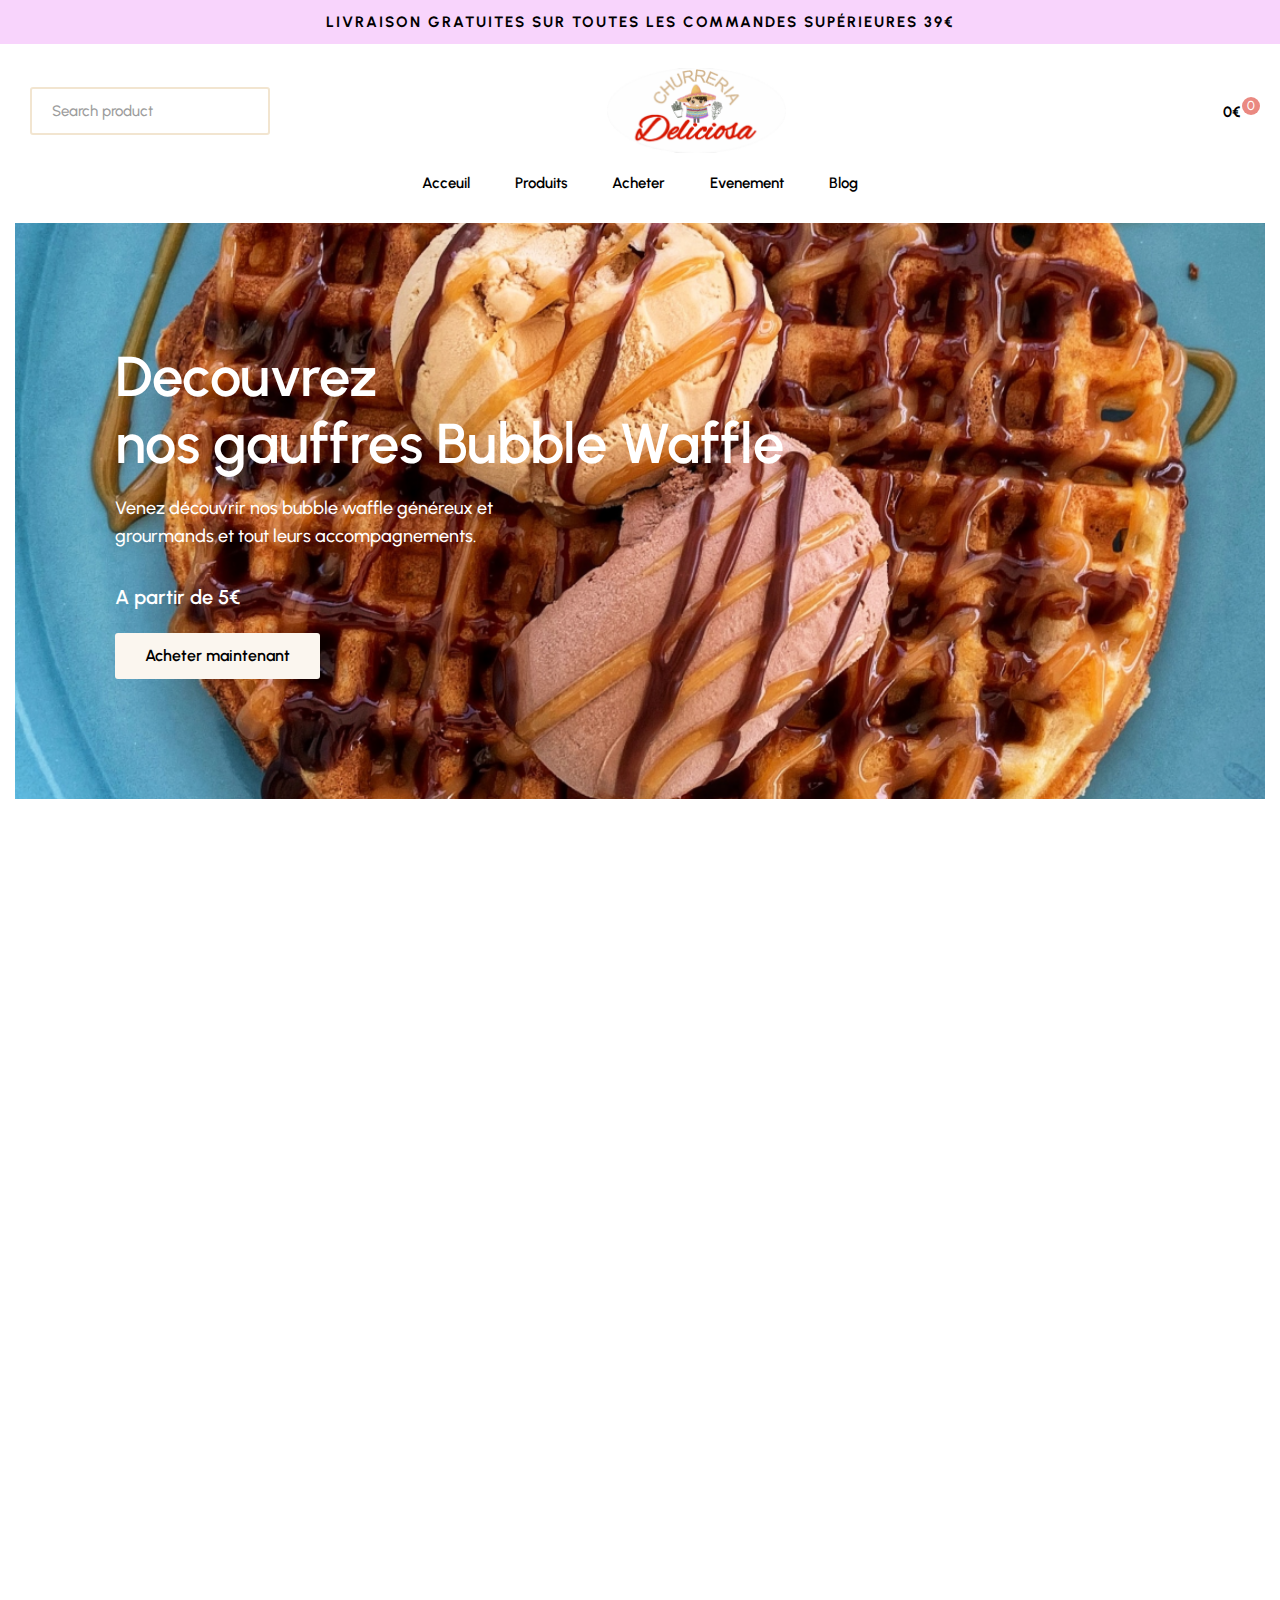
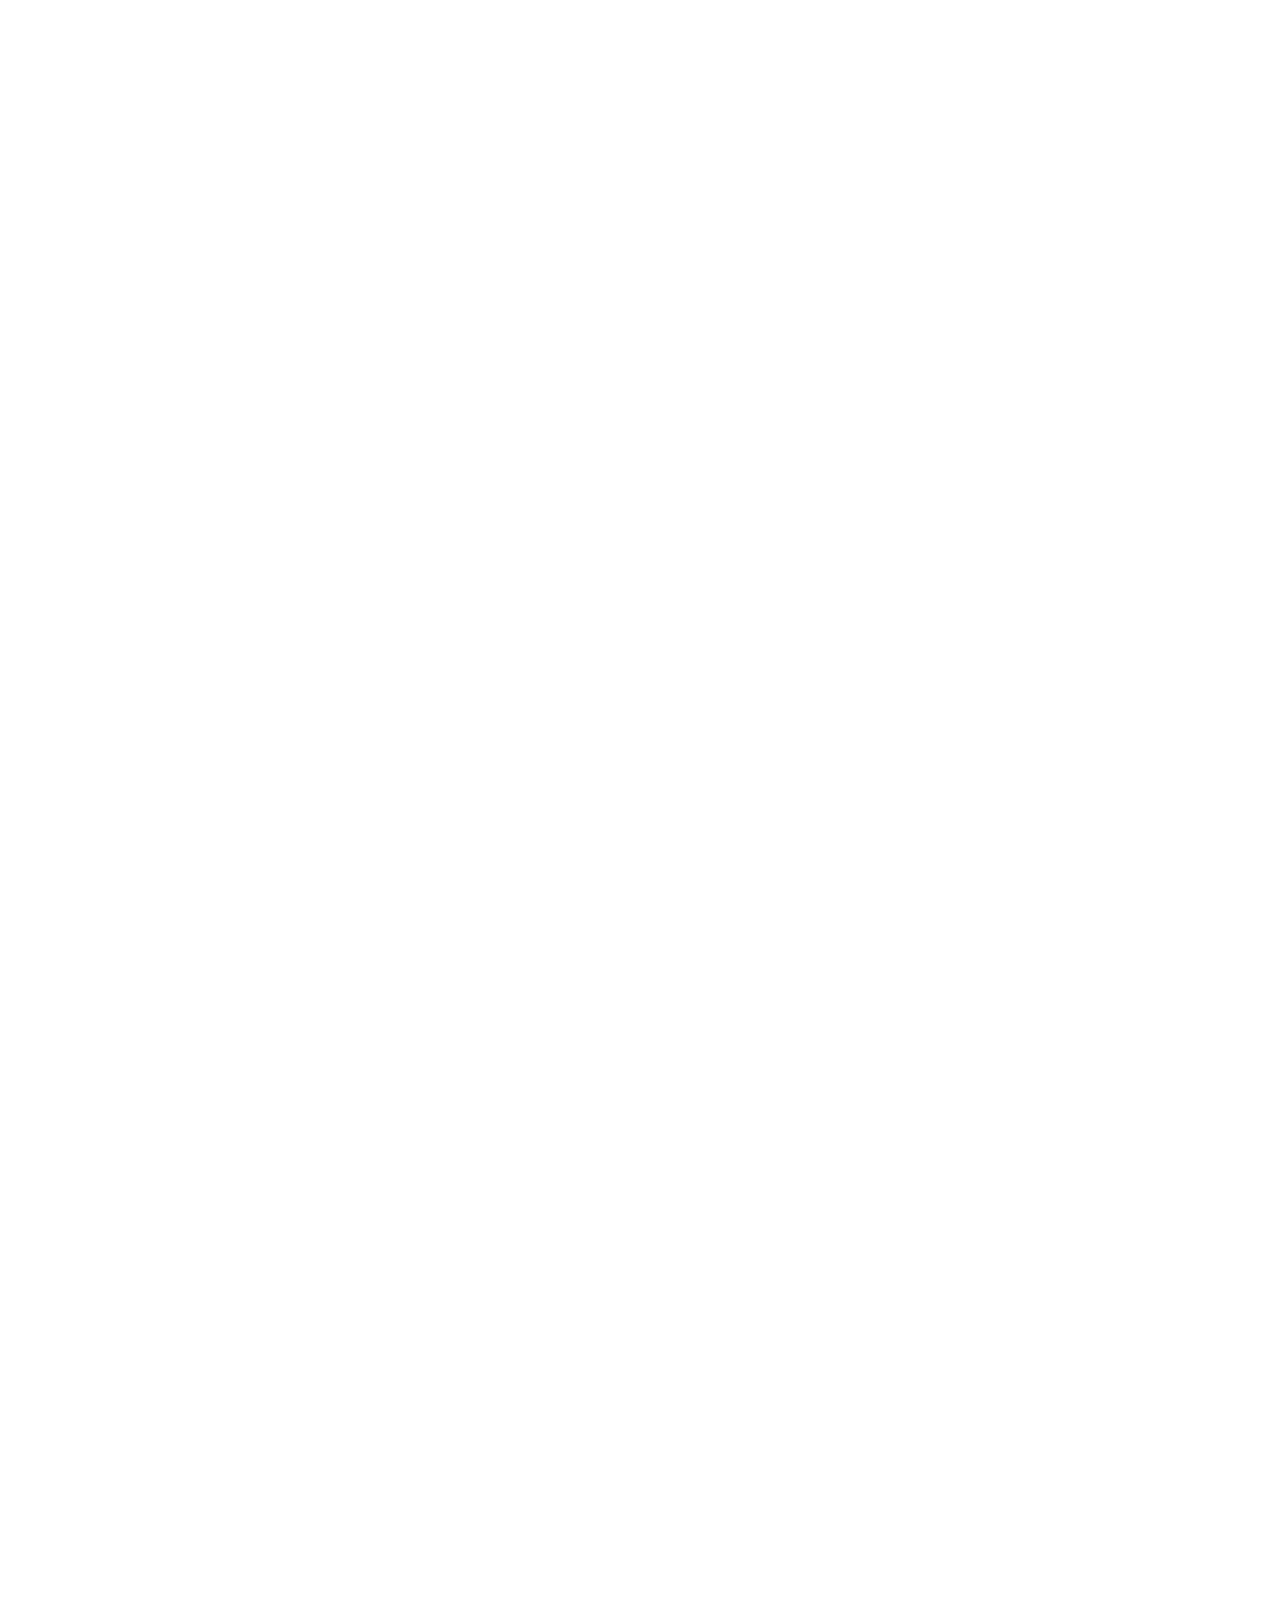
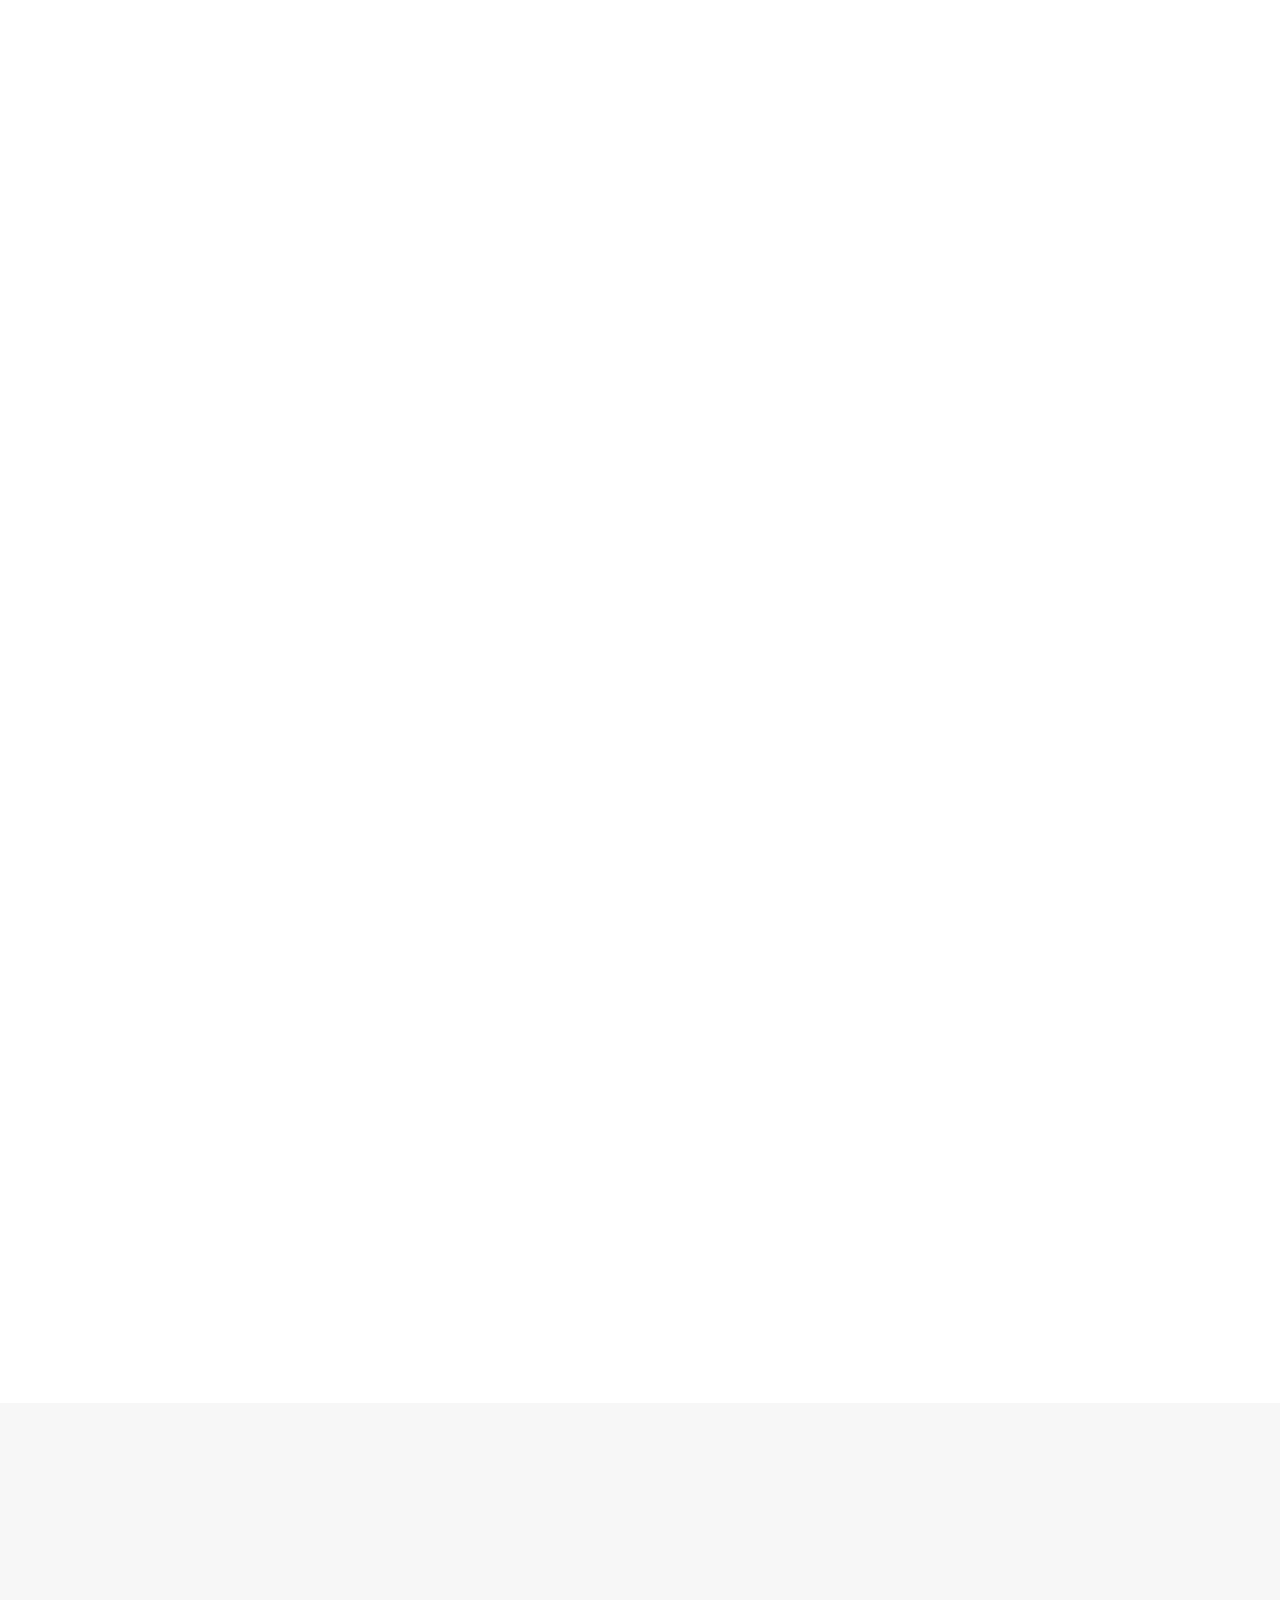
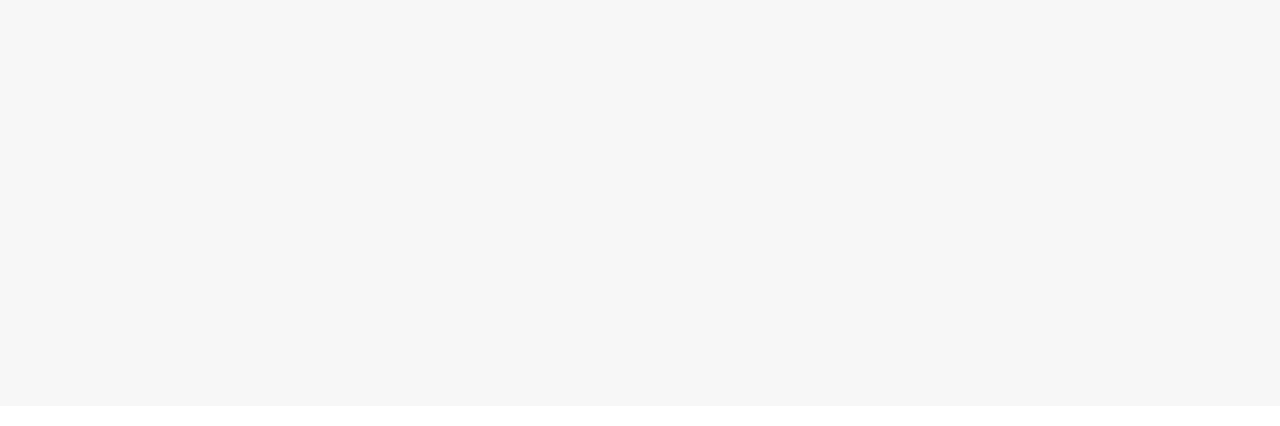
==== commit 20ca4dc8: "Adding images and features for the map" ====
--- a/pages/index.html
+++ b/pages/index.html
@@ -1,5 +1,6 @@
 <!DOCTYPE html>
 <html lang="en">
+
 <head>
   <meta charset="UTF-8">
   <meta http-equiv="X-UA-Compatible" content="IE=edge">
@@ -66,11 +67,8 @@
 
           <button class="header-action-btn" aria-label="user">
             <a href="loyaltyCard.html">
-              <ion-icon 
-                name="person-outline" 
-                aria-hidden="true" 
-                aria-hidden="true">
-              <ion-icon>
+              <ion-icon name="person-outline" aria-hidden="true" aria-hidden="true">
+                <ion-icon>
             </a>
           </button>
 
@@ -259,7 +257,8 @@
             </li>
 
             <li class="scrollbar-item">
-              <div class="hero-card has-bg-image" style="background-image: url('../images/section-ice-cream-image.png')">
+              <div class="hero-card has-bg-image"
+                style="background-image: url('../images/section-ice-cream-image.png')">
 
                 <div class="card-content">
 
@@ -291,7 +290,7 @@
 
 
       <!-- 
-        : Collection :
+        : COLLECTION & PRODUCTS :
       -->
 
       <section class="section collection" id="collection" aria-label="collection" data-section>
@@ -330,7 +329,8 @@
                   <ion-icon name="arrow-forward" aria-hidden="true"></ion-icon>
                 </a>
 
-                <div class="has-bg-image" style="background-image: url('../images/collection-food-truck-card.png')"></div>
+                <div class="has-bg-image" style="background-image: url('../images/collection-food-truck-card.png')">
+                </div>
 
               </div>
             </li>
@@ -348,7 +348,8 @@
                   <ion-icon name="arrow-forward" aria-hidden="true"></ion-icon>
                 </a>
 
-                <div class="has-bg-image" style="background-image: url('../images/collection-waffle-card-color.png')"></div>
+                <div class="has-bg-image" style="background-image: url('../images/collection-waffle-card-color.png')">
+                </div>
 
               </div>
             </li>
@@ -372,7 +373,7 @@
           <div class="title-wrapper">
             <h2 class="h2 section-title">Nos best-sellers</h2>
 
-            <a href="#" class="btn-link">
+            <a href="products.html" class="btn-link">
               <span class="span">Tous nos produits</span>
 
               <ion-icon name="arrow-forward" aria-hidden="true"></ion-icon>
@@ -726,7 +727,7 @@
           <div class="title-wrapper">
             <h2 class="h2 section-title">Carte et Produits</h2>
 
-            <a href="#" class="btn-link">
+            <a href="products.html" class="btn-link">
               <span class="span">Découvrez tous nos Produits</span>
 
               <ion-icon name="arrow-forward" aria-hidden="true"></ion-icon>
@@ -764,7 +765,7 @@
                 <div class="card-content">
 
                   <h3>
-                    <a href="#" class="card-title">Bubble Waffle</a>
+                    <a href="products.html" class="card-title">Sélection Bubble Waffle</a>
                   </h3>
 
                   <div class="card-rating">
@@ -813,7 +814,7 @@
                 <div class="card-content">
 
                   <h3>
-                    <a href="#" class="card-title">Bonbons</a>
+                    <a href="products.html" class="card-title">Sélection Bonbons</a>
                   </h3>
 
                   <div class="card-rating">
@@ -839,8 +840,8 @@
               <div class="shop-card">
 
                 <div class="card-banner img-holder" style="--width: 540; --height: 720;">
-                  <img src="../images" width="540" height="720" loading="lazy"
-                    alt="Coffee Bean Caffeine Eye Cream" class="img-cover">
+                  <img src="../images/litle-card-churros-product.png" width="540" height="720" loading="lazy" alt="Coffee Bean Caffeine Eye Cream"
+                    class="img-cover">
 
                   <div class="card-actions">
 
@@ -861,12 +862,12 @@
 
                 <div class="card-content">
 
-                  <div class="price">
-                    <span class="span">$29.00</span>
-                  </div>
+                  <!-- <div class="price">
+                    <span class="span">4.50€</span>
+                  </div> -->
 
                   <h3>
-                    <a href="#" class="card-title">Coffee Bean Caffeine Eye Cream</a>
+                    <a href="products.html" class="card-title">Sélection Churros</a>
                   </h3>
 
                   <div class="card-rating">
@@ -879,7 +880,7 @@
                       <ion-icon name="star" aria-hidden="true"></ion-icon>
                     </div>
 
-                    <p class="rating-text">5170 reviews</p>
+                    <p class="rating-text">233 Commentaires</p>
 
                   </div>
 
@@ -892,8 +893,7 @@
               <div class="shop-card">
 
                 <div class="card-banner img-holder" style="--width: 540; --height: 720;">
-                  <img src="../images" width="540" height="720" loading="lazy"
-                    alt="Facial cleanser" class="img-cover">
+                  <img src="../images/litle-card-iceCream-product.png" width="540" height="720" loading="lazy" alt="Facial cleanser" class="img-cover">
 
                   <div class="card-actions">
 
@@ -914,9 +914,118 @@
 
                 <div class="card-content">
 
-                  <div class="price">
+                  <!-- <div class="price">
                     <span class="span">$29.00</span>
-                  </div>
+                  </div> -->
+
+                  <h3>
+                    <a href="products.html" class="card-title">Sélection Glaces</a>
+                  </h3>
+
+                  <div class="card-rating">
+
+                    <div class="rating-wrapper" aria-label="5 start rating">
+                      <ion-icon name="star" aria-hidden="true"></ion-icon>
+                      <ion-icon name="star" aria-hidden="true"></ion-icon>
+                      <ion-icon name="star" aria-hidden="true"></ion-icon>
+                      <ion-icon name="star" aria-hidden="true"></ion-icon>
+                      <ion-icon name="star" aria-hidden="true"></ion-icon>
+                    </div>
+
+                    <p class="rating-text">417 Commentaires</p>
+
+                  </div>
+
+                </div>
+
+              </div>
+            </li>
+
+            <li class="scrollbar-item">
+              <div class="shop-card">
+
+                <div class="card-banner img-holder" style="--width: 540; --height: 720;">
+                  <img src="../images/litle-card-crepes-product.png" width="540" height="720" loading="lazy" alt="Coffee Bean Caffeine Eye Cream"
+                    class="img-cover">
+
+                  <!-- <span class="badge" aria-label="20% off">-20%</span> -->
+
+                  <div class="card-actions">
+
+                    <button class="action-btn" aria-label="add to cart">
+                      <ion-icon name="bag-handle-outline" aria-hidden="true"></ion-icon>
+                    </button>
+
+                    <button class="action-btn" aria-label="add to whishlist">
+                      <ion-icon name="star-outline" aria-hidden="true"></ion-icon>
+                    </button>
+
+                    <button class="action-btn" aria-label="compare">
+                      <ion-icon name="repeat-outline" aria-hidden="true"></ion-icon>
+                    </button>
+
+                  </div>
+                </div>
+
+                <div class="card-content">
+
+                  <!-- <div class="price">
+                    <del class="del">$39.00</del>
+
+                    <span class="span">$29.00</span>
+                  </div> -->
+
+                  <h3>
+                    <a href="products.html" class="card-title">Sélection Crêpes</a>
+                  </h3>
+
+                  <div class="card-rating">
+
+                    <div class="rating-wrapper" aria-label="5 start rating">
+                      <ion-icon name="star" aria-hidden="true"></ion-icon>
+                      <ion-icon name="star" aria-hidden="true"></ion-icon>
+                      <ion-icon name="star" aria-hidden="true"></ion-icon>
+                      <ion-icon name="star" aria-hidden="true"></ion-icon>
+                      <ion-icon name="star" aria-hidden="true"></ion-icon>
+                    </div>
+
+                    <p class="rating-text">368 Commentaires</p>
+
+                  </div>
+
+                </div>
+
+              </div>
+            </li>
+
+            <li class="scrollbar-item">
+              <div class="shop-card">
+
+                <div class="card-banner img-holder" style="--width: 540; --height: 720;">
+                  <img src="../images" width="540" height="720" loading="lazy" alt="Facial cleanser" class="img-cover">
+
+                  <div class="card-actions">
+
+                    <button class="action-btn" aria-label="add to cart">
+                      <ion-icon name="bag-handle-outline" aria-hidden="true"></ion-icon>
+                    </button>
+
+                    <button class="action-btn" aria-label="add to whishlist">
+                      <ion-icon name="star-outline" aria-hidden="true"></ion-icon>
+                    </button>
+
+                    <button class="action-btn" aria-label="compare">
+                      <ion-icon name="repeat-outline" aria-hidden="true"></ion-icon>
+                    </button>
+
+                  </div>
+                </div>
+
+                <div class="card-content">
+
+                  <!-- <div class="price">
+                    <span class="span">$29.00</span>
+                  </div> -->
 
                   <h3>
                     <a href="#" class="card-title">Facial cleanser</a>
@@ -941,116 +1050,6 @@
               </div>
             </li>
 
-            <li class="scrollbar-item">
-              <div class="shop-card">
-
-                <div class="card-banner img-holder" style="--width: 540; --height: 720;">
-                  <img src="../images" width="540" height="720" loading="lazy"
-                    alt="Coffee Bean Caffeine Eye Cream" class="img-cover">
-
-                  <span class="badge" aria-label="20% off">-20%</span>
-
-                  <div class="card-actions">
-
-                    <button class="action-btn" aria-label="add to cart">
-                      <ion-icon name="bag-handle-outline" aria-hidden="true"></ion-icon>
-                    </button>
-
-                    <button class="action-btn" aria-label="add to whishlist">
-                      <ion-icon name="star-outline" aria-hidden="true"></ion-icon>
-                    </button>
-
-                    <button class="action-btn" aria-label="compare">
-                      <ion-icon name="repeat-outline" aria-hidden="true"></ion-icon>
-                    </button>
-
-                  </div>
-                </div>
-
-                <div class="card-content">
-
-                  <div class="price">
-                    <del class="del">$39.00</del>
-
-                    <span class="span">$29.00</span>
-                  </div>
-
-                  <h3>
-                    <a href="#" class="card-title">Coffee Bean Caffeine Eye Cream</a>
-                  </h3>
-
-                  <div class="card-rating">
-
-                    <div class="rating-wrapper" aria-label="5 start rating">
-                      <ion-icon name="star" aria-hidden="true"></ion-icon>
-                      <ion-icon name="star" aria-hidden="true"></ion-icon>
-                      <ion-icon name="star" aria-hidden="true"></ion-icon>
-                      <ion-icon name="star" aria-hidden="true"></ion-icon>
-                      <ion-icon name="star" aria-hidden="true"></ion-icon>
-                    </div>
-
-                    <p class="rating-text">5170 reviews</p>
-
-                  </div>
-
-                </div>
-
-              </div>
-            </li>
-
-            <li class="scrollbar-item">
-              <div class="shop-card">
-
-                <div class="card-banner img-holder" style="--width: 540; --height: 720;">
-                  <img src="../images" width="540" height="720" loading="lazy"
-                    alt="Facial cleanser" class="img-cover">
-
-                  <div class="card-actions">
-
-                    <button class="action-btn" aria-label="add to cart">
-                      <ion-icon name="bag-handle-outline" aria-hidden="true"></ion-icon>
-                    </button>
-
-                    <button class="action-btn" aria-label="add to whishlist">
-                      <ion-icon name="star-outline" aria-hidden="true"></ion-icon>
-                    </button>
-
-                    <button class="action-btn" aria-label="compare">
-                      <ion-icon name="repeat-outline" aria-hidden="true"></ion-icon>
-                    </button>
-
-                  </div>
-                </div>
-
-                <div class="card-content">
-
-                  <div class="price">
-                    <span class="span">$29.00</span>
-                  </div>
-
-                  <h3>
-                    <a href="#" class="card-title">Facial cleanser</a>
-                  </h3>
-
-                  <div class="card-rating">
-
-                    <div class="rating-wrapper" aria-label="5 start rating">
-                      <ion-icon name="star" aria-hidden="true"></ion-icon>
-                      <ion-icon name="star" aria-hidden="true"></ion-icon>
-                      <ion-icon name="star" aria-hidden="true"></ion-icon>
-                      <ion-icon name="star" aria-hidden="true"></ion-icon>
-                      <ion-icon name="star" aria-hidden="true"></ion-icon>
-                    </div>
-
-                    <p class="rating-text">5170 reviews</p>
-
-                  </div>
-
-                </div>
-
-              </div>
-            </li>
-
           </ul>
 
         </div>
@@ -1078,7 +1077,8 @@
 
                 <a href="products.html" class="btn btn-secondary">En savoir plus</a>
 
-                <div class="has-bg-image has-bg-image--resize" style="background-image: url('../images/image-waffle-cream.png')"></div>
+                <div class="has-bg-image has-bg-image--resize"
+                  style="background-image: url('../images/image-waffle-cream.png')"></div>
 
               </div>
             </li>
@@ -1089,7 +1089,8 @@
                 <h2 class="h2 card-title">15% avec la carte de fidélité</h2>
 
                 <p class="card-text">
-                  Béneficiez d'une remise sur vos achats avec notre <strong style="color:#ea8981">carta deliciosa</strong>.
+                  Béneficiez d'une remise sur vos achats avec notre <strong style="color:#ea8981">carta
+                    deliciosa</strong>.
                 </p>
 
                 <a href="loyaltyCard.html" class="btn btn-secondary">Souscrire</a>
@@ -1124,8 +1125,7 @@
             <li class="flex-item">
               <div class="feature-card">
 
-                <img src="../images" width="204" height="236" loading="lazy" alt="Guaranteed PURE"
-                  class="card-icon">
+                <img src="../images" width="204" height="236" loading="lazy" alt="Guaranteed PURE" class="card-icon">
 
                 <h3 class="h3 card-title">Guaranteed PURE</h3>
 
@@ -1140,8 +1140,8 @@
             <li class="flex-item">
               <div class="feature-card">
 
-                <img src="../images" width="204" height="236" loading="lazy"
-                  alt="Completely Cruelty-Free" class="card-icon">
+                <img src="../images" width="204" height="236" loading="lazy" alt="Completely Cruelty-Free"
+                  class="card-icon">
 
                 <h3 class="h3 card-title">Completely Cruelty-Free</h3>
 
@@ -1156,8 +1156,8 @@
             <li class="flex-item">
               <div class="feature-card">
 
-                <img src="../images" width="204" height="236" loading="lazy"
-                  alt="Ingredient Sourcing" class="card-icon">
+                <img src="../images" width="204" height="236" loading="lazy" alt="Ingredient Sourcing"
+                  class="card-icon">
 
                 <h3 class="h3 card-title">Ingredient Sourcing</h3>
 
@@ -1186,11 +1186,9 @@
         <div class="container">
 
           <figure class="offer-banner">
-            <img src="../images" width="305" height="408" loading="lazy" alt="offer products"
-              class="w-100">
-
-            <img src="../images" width="450" height="625" loading="lazy" alt="offer products"
-              class="w-100">
+            <img src="../images" width="305" height="408" loading="lazy" alt="offer products" class="w-100">
+
+            <img src="../images" width="450" height="625" loading="lazy" alt="offer products" class="w-100">
           </figure>
 
           <div class="offer-content">
@@ -1242,8 +1240,7 @@
               <div class="blog-card">
 
                 <figure class="card-banner img-holder has-before hover:shine" style="--width: 700; --height: 450;">
-                  <img src="../images" width="700" height="450" loading="lazy" alt="Find a Store"
-                    class="img-cover">
+                  <img src="../images" width="700" height="450" loading="lazy" alt="Find a Store" class="img-cover">
                 </figure>
 
                 <h3 class="h3">
@@ -1263,8 +1260,7 @@
               <div class="blog-card">
 
                 <figure class="card-banner img-holder has-before hover:shine" style="--width: 700; --height: 450;">
-                  <img src="../images" width="700" height="450" loading="lazy" alt="From Our Blog"
-                    class="img-cover">
+                  <img src="../images" width="700" height="450" loading="lazy" alt="From Our Blog" class="img-cover">
                 </figure>
 
                 <h3 class="h3">
@@ -1284,8 +1280,7 @@
               <div class="blog-card">
 
                 <figure class="card-banner img-holder has-before hover:shine" style="--width: 700; --height: 450;">
-                  <img src="../images" width="700" height="450" loading="lazy" alt="Our Story"
-                    class="img-cover">
+                  <img src="../images" width="700" height="450" loading="lazy" alt="Our Story" class="img-cover">
                 </figure>
 
                 <h3 class="h3">
@@ -1398,7 +1393,7 @@
 
         <div class="footer-list">
 
-          <p class="newsletter-title">Good emails.</p>
+          <p class="newsletter-title">Inscription Newsletter</p>
 
           <p class="newsletter-text">
             Enter your email below to be the first to know about new collections and product launches.
@@ -1482,4 +1477,5 @@
   <script type="module" src="https://unpkg.com/ionicons@5.5.2/dist/ionicons/ionicons.esm.js"></script>
   <script nomodule src="https://unpkg.com/ionicons@5.5.2/dist/ionicons/ionicons.js"></script>
 </body>
+
 </html>--- a/CSS/style.css
+++ b/CSS/style.css
@@ -511,42 +511,6 @@
 
 
 
-
-
-
-
-
-/*----------------------------*\
- ::: MAP PAGES ::: 
-\*----------------------------*/
-
-#map {
-  height: 70vh;
-  width: 60vw;
-  margin: auto;
-  margin-bottom: 100px;
-}
-
-.map-wrapper { 
-  display: flex;
-  justify-content: center;
-  padding-bottom: 6vw;
-}
-
-.map-pages__title {
-  display: flex;
-  justify-content: center;
-  align-items: center;
-  margin-top: 30px;
-  font-size: clamp(2.5rem, 3.4vw, 4.8rem); 
-  /* font-size: clamp(3.1vw, 4vw, 35.8vw); */
-}
-
-
-
-
-
-
 /*----------------------------*\
  ::: HERO :::
 \*----------------------------*/
@@ -1016,6 +980,49 @@
 
 
 
+/*----------------------------*\
+ ::: MAP PAGES ::: 
+\*----------------------------*/
+
+#map {
+  height: 70vh;
+  width: 60vw;
+  margin: auto;
+  margin-bottom: 100px;
+}
+
+.map-wrapper { 
+  display: flex;
+  justify-content: center;
+  padding-bottom: 6vw;
+}
+
+.map-pages__title {
+  display: flex;
+  justify-content: center;
+  align-items: center;
+  margin-top: 30px;
+  font-size: clamp(2.5rem, 3.4vw, 4.8rem); 
+  /* font-size: clamp(3.1vw, 4vw, 35.8vw); */
+}
+
+
+
+
+
+/*----------------------------*\
+ ::: PRODUCTS PAGES ::: 
+\*----------------------------*/
+
+.products-layout {
+  text-align: center;
+  padding-top: 50px;
+  padding-bottom: 30px;
+}
+
+
+
+
 /*-----------------------------------*\
   #MEDIA QUERIES
 \*-----------------------------------*/
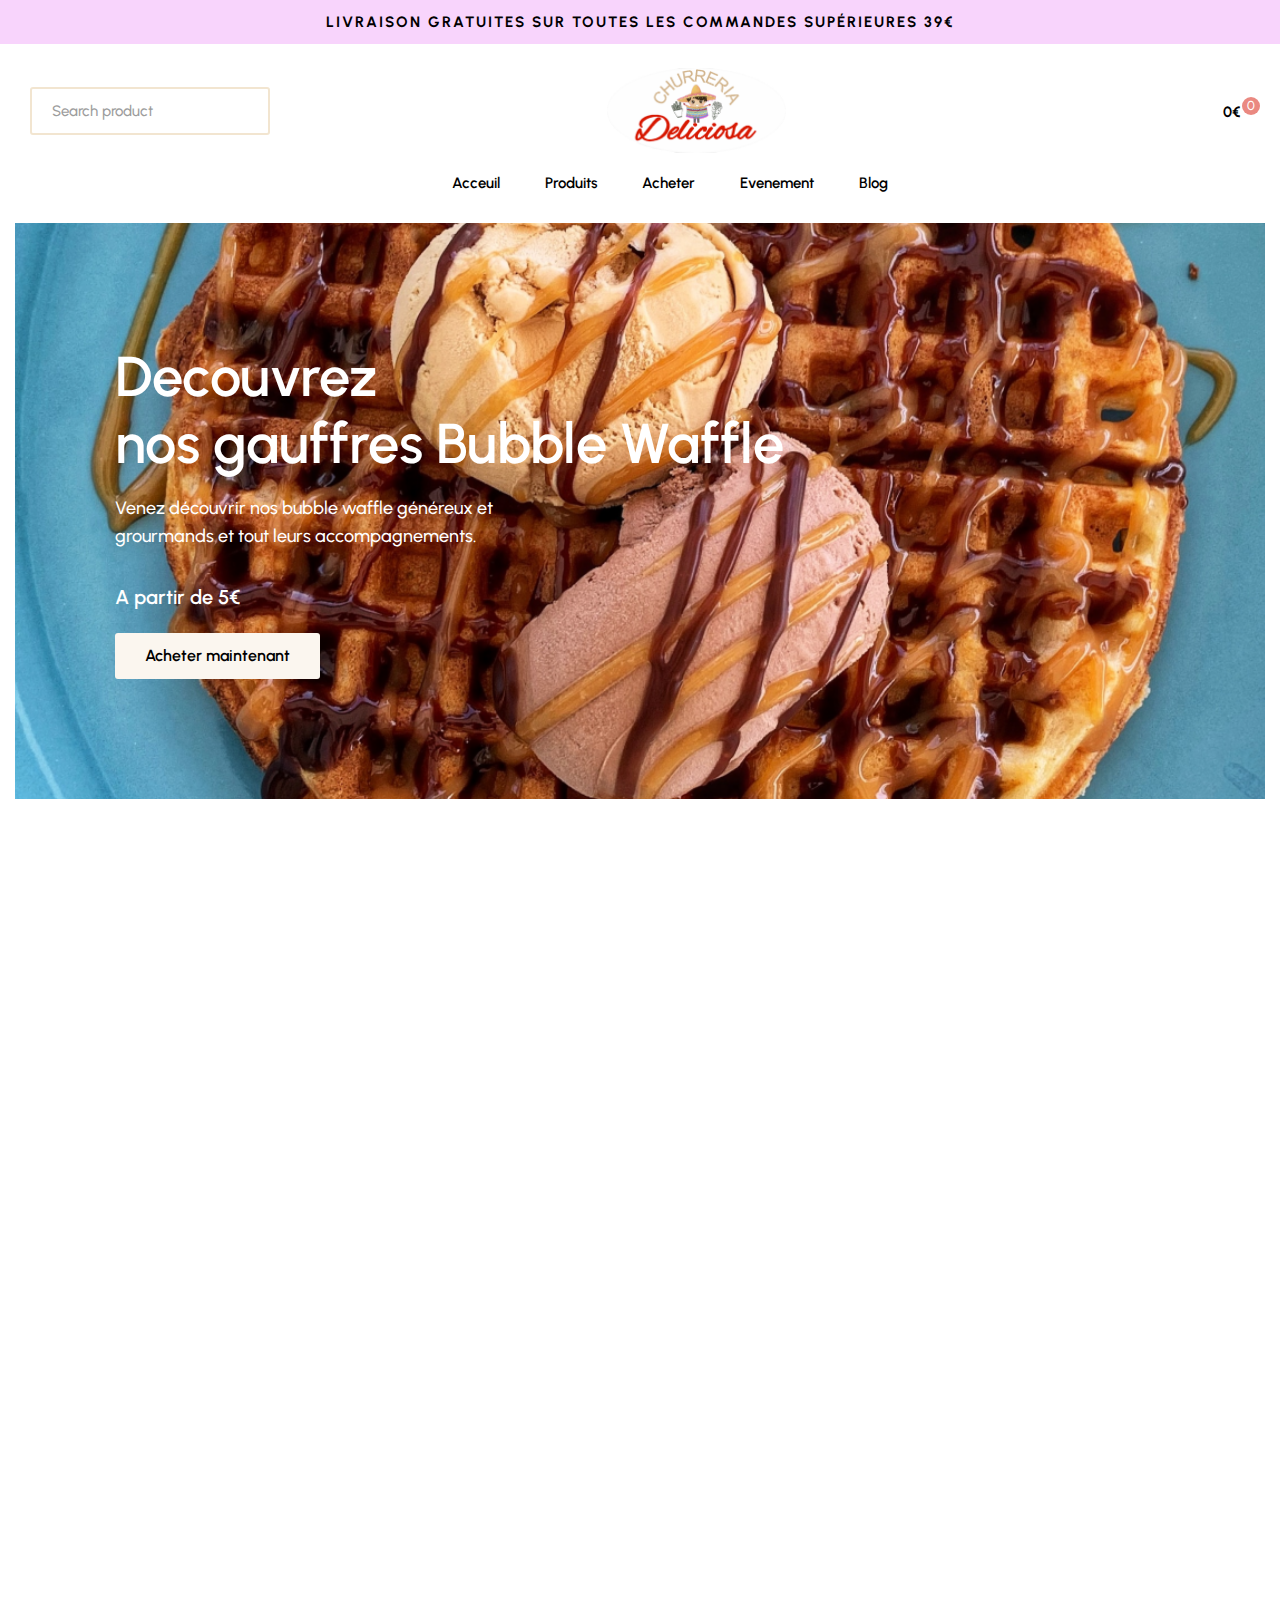
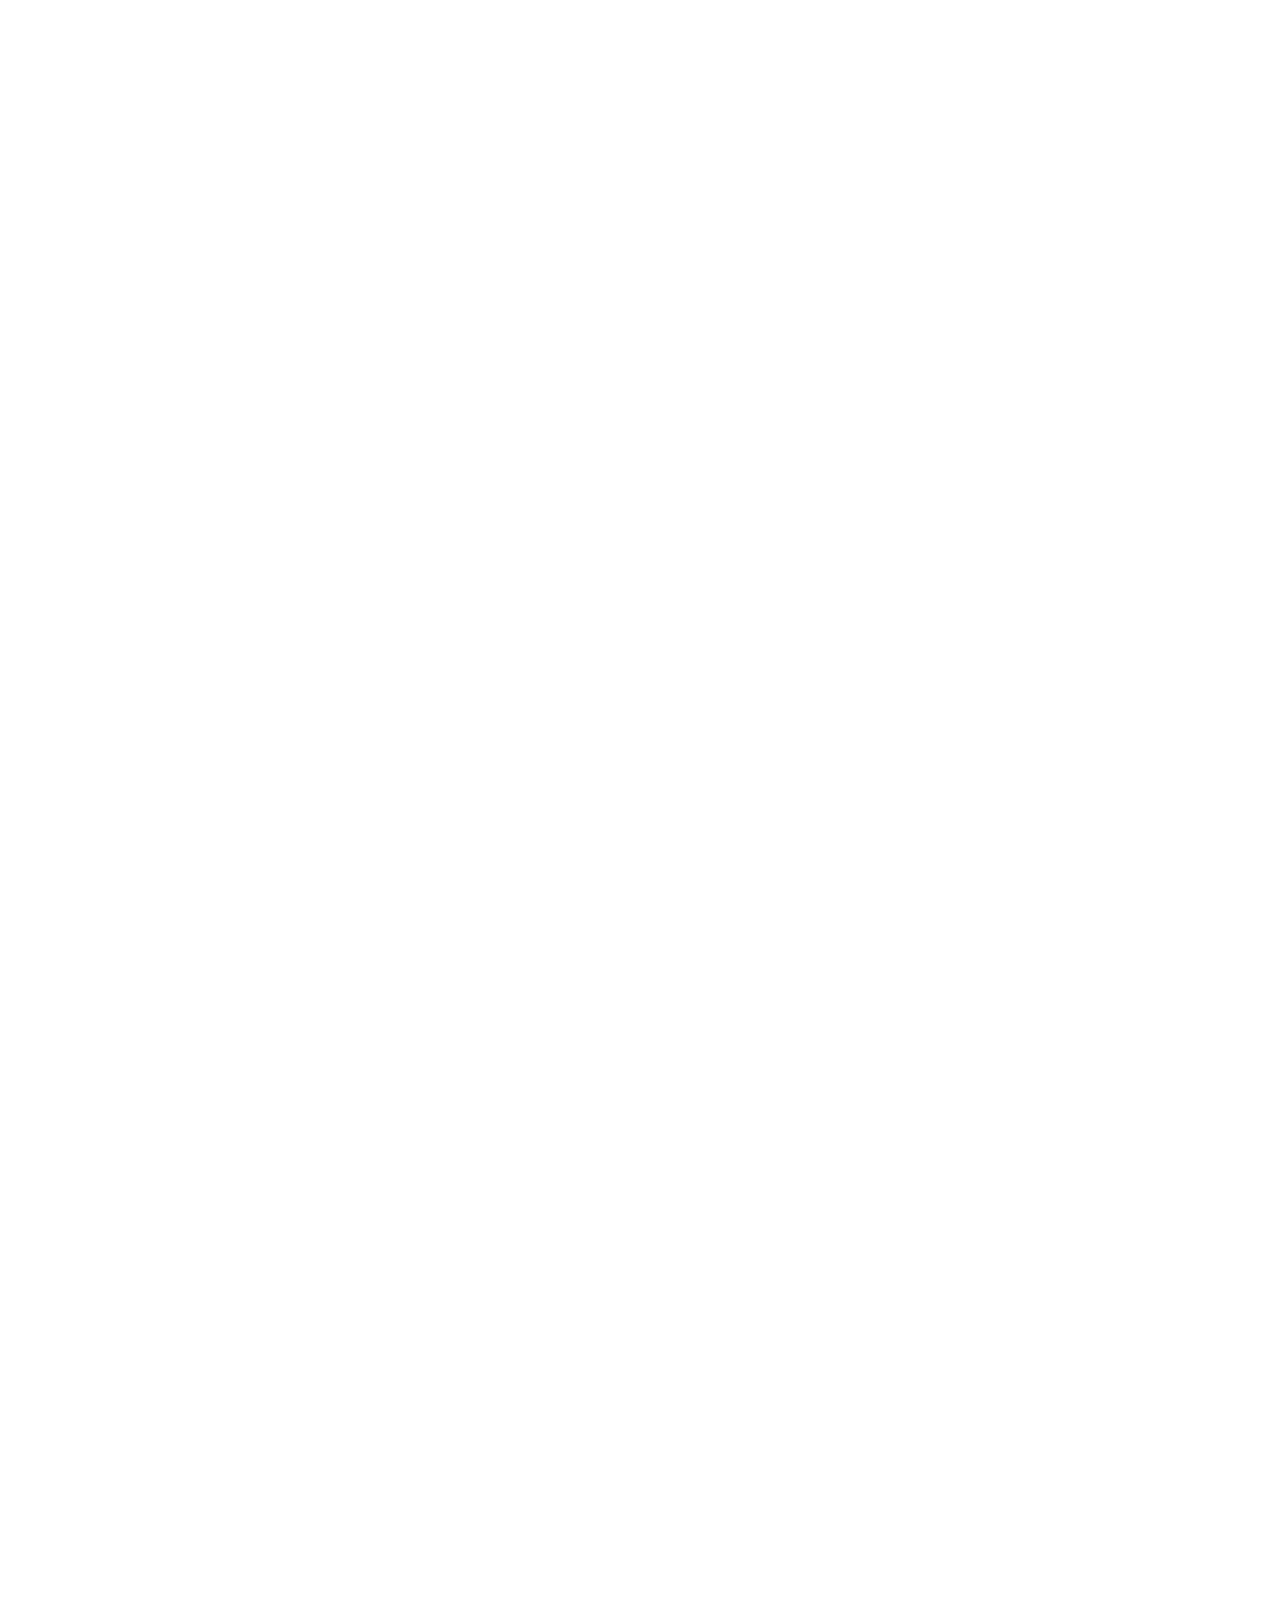
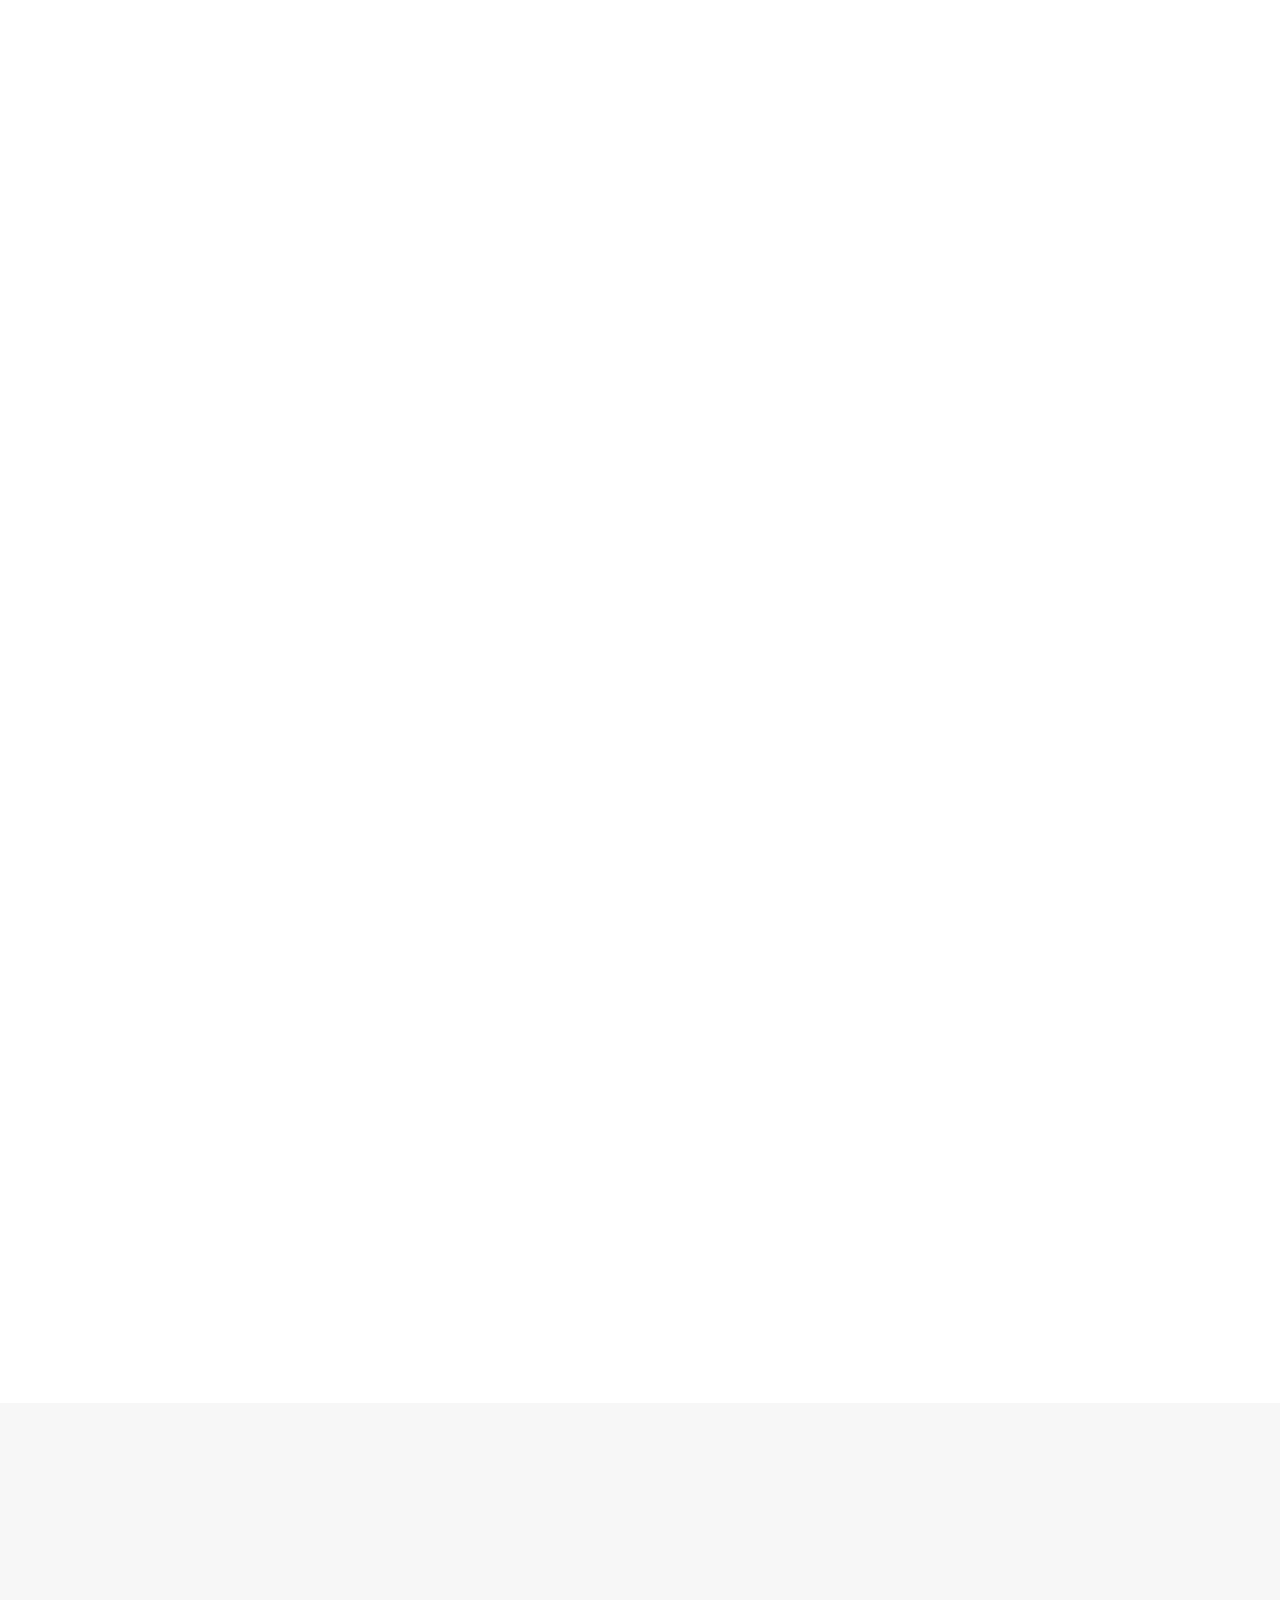
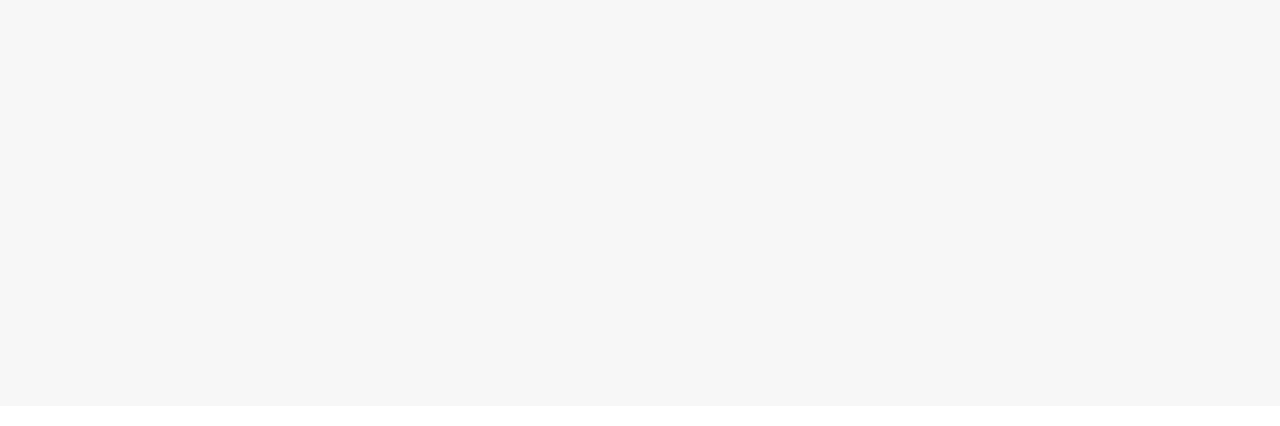
==== commit b3cc2520: "build layout for loyaltyCard page" ====
--- a/pages/index.html
+++ b/pages/index.html
@@ -28,10 +28,12 @@
   <link rel="preload" as="image" href="../images/churros-image-section.png">
   <link rel="preload" as="image" href="../images/section-ice-cream-image.png">
 
+  <!-- * JS Defer Link * -->
   <script src="../JS/main.js" defer></script>
 
   <title>e-commerce website</title>
 </head>
+
 
 <body>
   <header class="header">
@@ -840,8 +842,8 @@
               <div class="shop-card">
 
                 <div class="card-banner img-holder" style="--width: 540; --height: 720;">
-                  <img src="../images/litle-card-churros-product.png" width="540" height="720" loading="lazy" alt="Coffee Bean Caffeine Eye Cream"
-                    class="img-cover">
+                  <img src="../images/litle-card-churros-product.png" width="540" height="720" loading="lazy"
+                    alt="Coffee Bean Caffeine Eye Cream" class="img-cover">
 
                   <div class="card-actions">
 
@@ -893,7 +895,8 @@
               <div class="shop-card">
 
                 <div class="card-banner img-holder" style="--width: 540; --height: 720;">
-                  <img src="../images/litle-card-iceCream-product.png" width="540" height="720" loading="lazy" alt="Facial cleanser" class="img-cover">
+                  <img src="../images/litle-card-iceCream-product.png" width="540" height="720" loading="lazy"
+                    alt="Facial cleanser" class="img-cover">
 
                   <div class="card-actions">
 
@@ -945,8 +948,8 @@
               <div class="shop-card">
 
                 <div class="card-banner img-holder" style="--width: 540; --height: 720;">
-                  <img src="../images/litle-card-crepes-product.png" width="540" height="720" loading="lazy" alt="Coffee Bean Caffeine Eye Cream"
-                    class="img-cover">
+                  <img src="../images/litle-card-crepes-product.png" width="540" height="720" loading="lazy"
+                    alt="Coffee Bean Caffeine Eye Cream" class="img-cover">
 
                   <!-- <span class="badge" aria-label="20% off">-20%</span> -->
 
--- a/CSS/style.css
+++ b/CSS/style.css
@@ -1010,9 +1010,9 @@
 
 
 
-/*----------------------------*\
+/* -------------------*\
  ::: PRODUCTS PAGES ::: 
-\*----------------------------*/
+\*-------------------*/
 
 .products-layout {
   text-align: center;
@@ -1024,8 +1024,142 @@
 
 
 /*-----------------------------------*\
-  #MEDIA QUERIES
+ * # LOYALTYCARD PAGES
 \*-----------------------------------*/
+
+.contact { 
+  padding-block: var(--section-padding);
+  display: flex;
+  align-items: center;
+  justify-content: center;
+}
+
+.contact-content { margin-bottom: 50px; }
+
+.contact-list-item {
+  display: flex;
+  align-items: flex-start;
+  gap: 15px;
+  margin-bottom: 20px;
+}
+
+.contact-item-icon {
+  font-size: 25px;
+  color: var(--black);
+}
+
+.contact-item-icon ion-icon { --ionicon-stroke-width: 40px; }
+
+.contact-item-title { margin-bottom: 10px; }
+
+.contact-list-item .contact-info {
+  color: var(--black);
+  font-style: normal;
+  line-height: 1.6;
+  transition: var(--transition-1);
+}
+.contac-social-list {
+  display: flex;
+  flex-wrap: wrap;
+  justify-content: center;
+  align-items: center;
+  gap: 15px;
+  width: 100%;
+  padding-inline: 40px;
+}
+.contact-form {
+  background: var(--floral-white);
+  padding: 20px;
+  border-radius: var(--radius-12);
+  box-shadow: var(--shadow-1);
+}
+/* 
+
+
+
+.contact-info:not(address):is(:hover, :focus) { color: var(--black); }
+
+
+.contact-social-link {
+  position: relative;
+  background: var(--black);
+  color: var(--bg-primary);
+  width: 35px;
+  height: 35px;
+  display: grid;
+  place-items: center;
+  border-radius: 50%;
+  transition: var(--transition-1);
+}
+
+.contact-social-link:is(:hover, :focus) {
+  background: var(--pale-spring-bud);
+  color: var(--white);
+}
+
+.contact-social-link:is(:hover, :focus) .tooltip {
+  transform: translateY(0);
+  opacity: 1;
+}
+
+
+.form-wrapper { margin-bottom: 25px; }
+
+.form-label {
+  color: var(--black);
+  font-size: var(--fs-7);
+  font-family: var(--ff-urbanist);
+  margin-bottom: 8px;
+  margin-left: 5px;
+}
+
+.input-wrapper { position: relative; }
+
+.input-field {
+  background: var(--champagne_50);
+  color: var(--pale-spring-bud);
+  padding: 10px;
+  padding-left: 40px;
+  border-radius: var(--radius-12);
+  transition: var(--transition-1);
+}
+
+.input-wrapper ion-icon {
+  position: absolute;
+  top: 10px;
+  left: 10px;
+  color: var(--white);
+  font-size: 20px;
+  transition: var(--transition-1);
+}
+
+textarea.input-field {
+  min-height: 60px;
+  height: 120px;
+  max-height: 200px;
+  resize: vertical;
+}
+
+.input-field:focus { outline: 1px solid; }
+
+.input-field:focus + ion-icon { color: var(--pale-spring-bud); }
+
+.contact .btn-primary {
+  max-width: unset;
+  width: 100%;
+  background: var(--black);
+  color: var(--bg-primary);
+} */
+
+
+
+
+
+
+
+/*----------------*\
+ # MEDIA QUERIES
+\*----------------*/
 
 /**
  * responsive for larger than 575px screen
@@ -1379,6 +1513,7 @@
   .navbar .navbar-list {
     display: flex;
     justify-content: center;
+    margin-left: 60px;  /*! ADD PROP FIX ML NAVBAR */
     gap: 45px;
   }
 
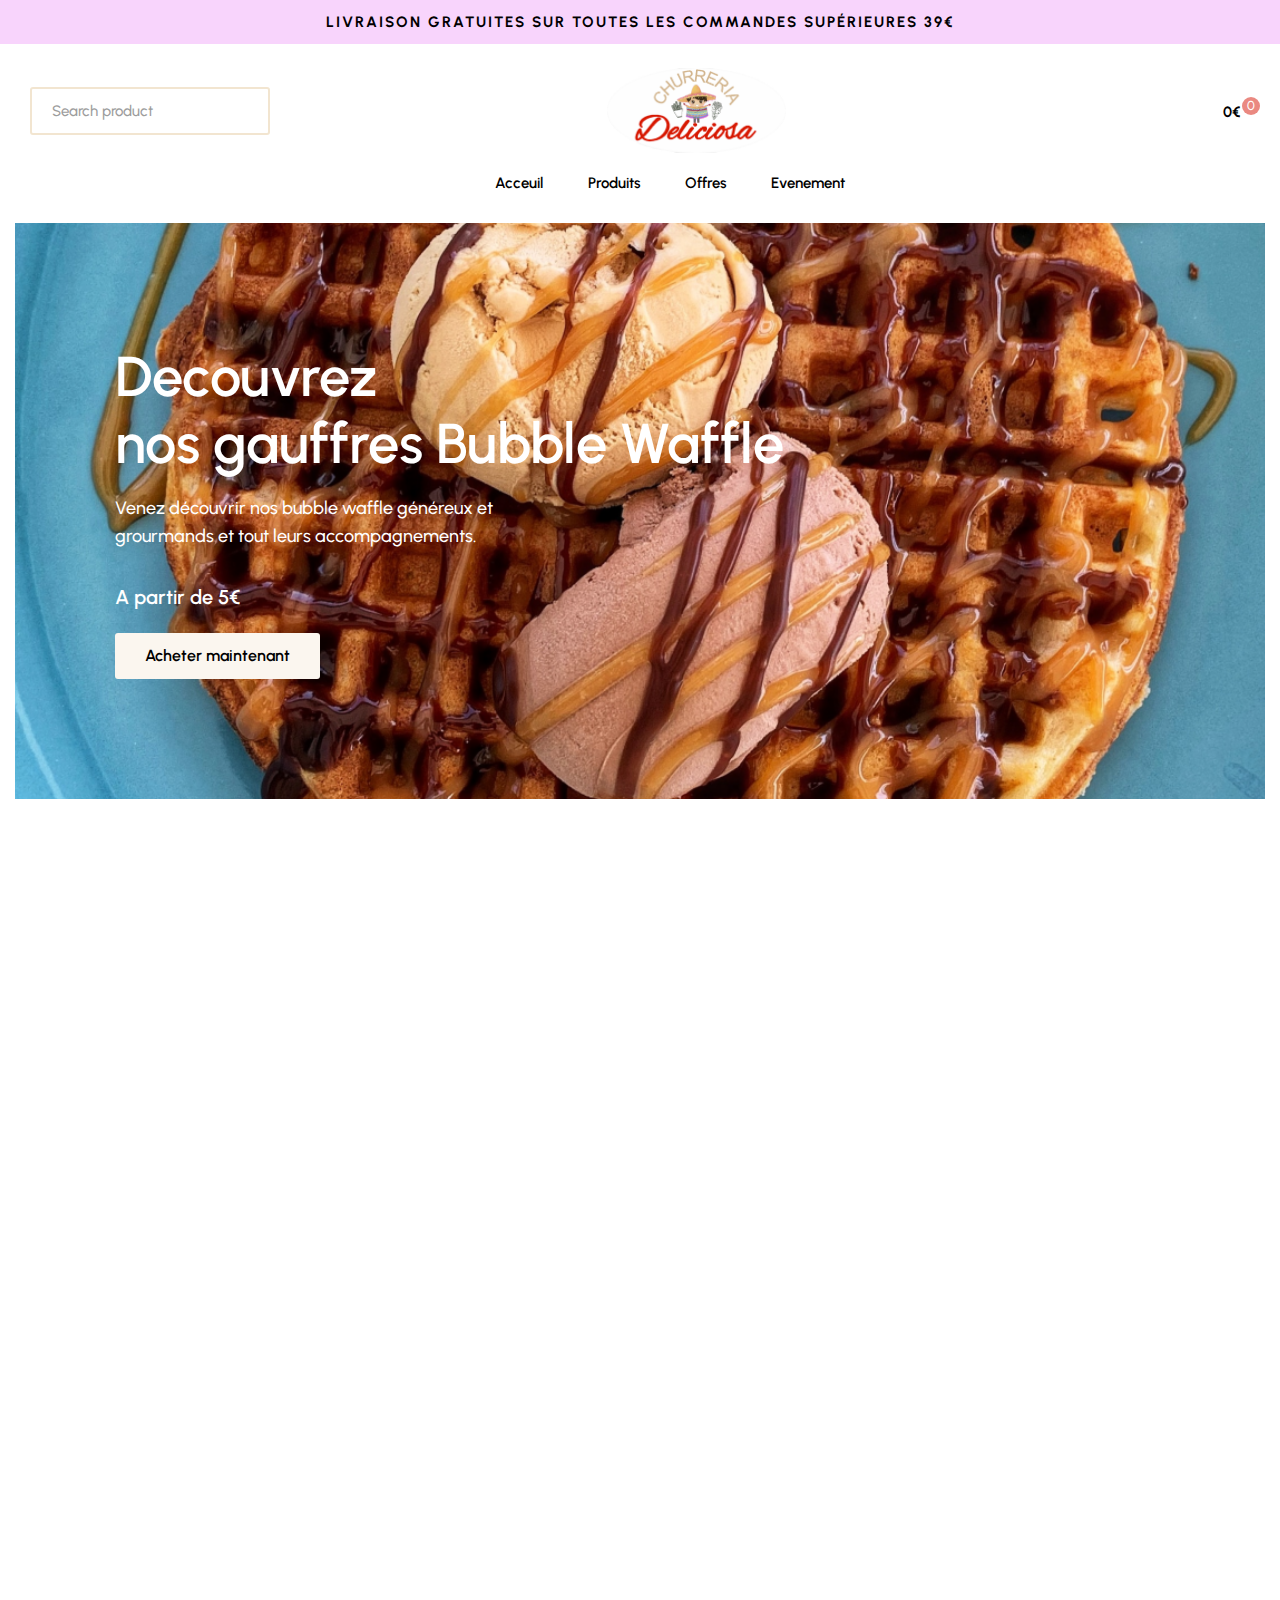
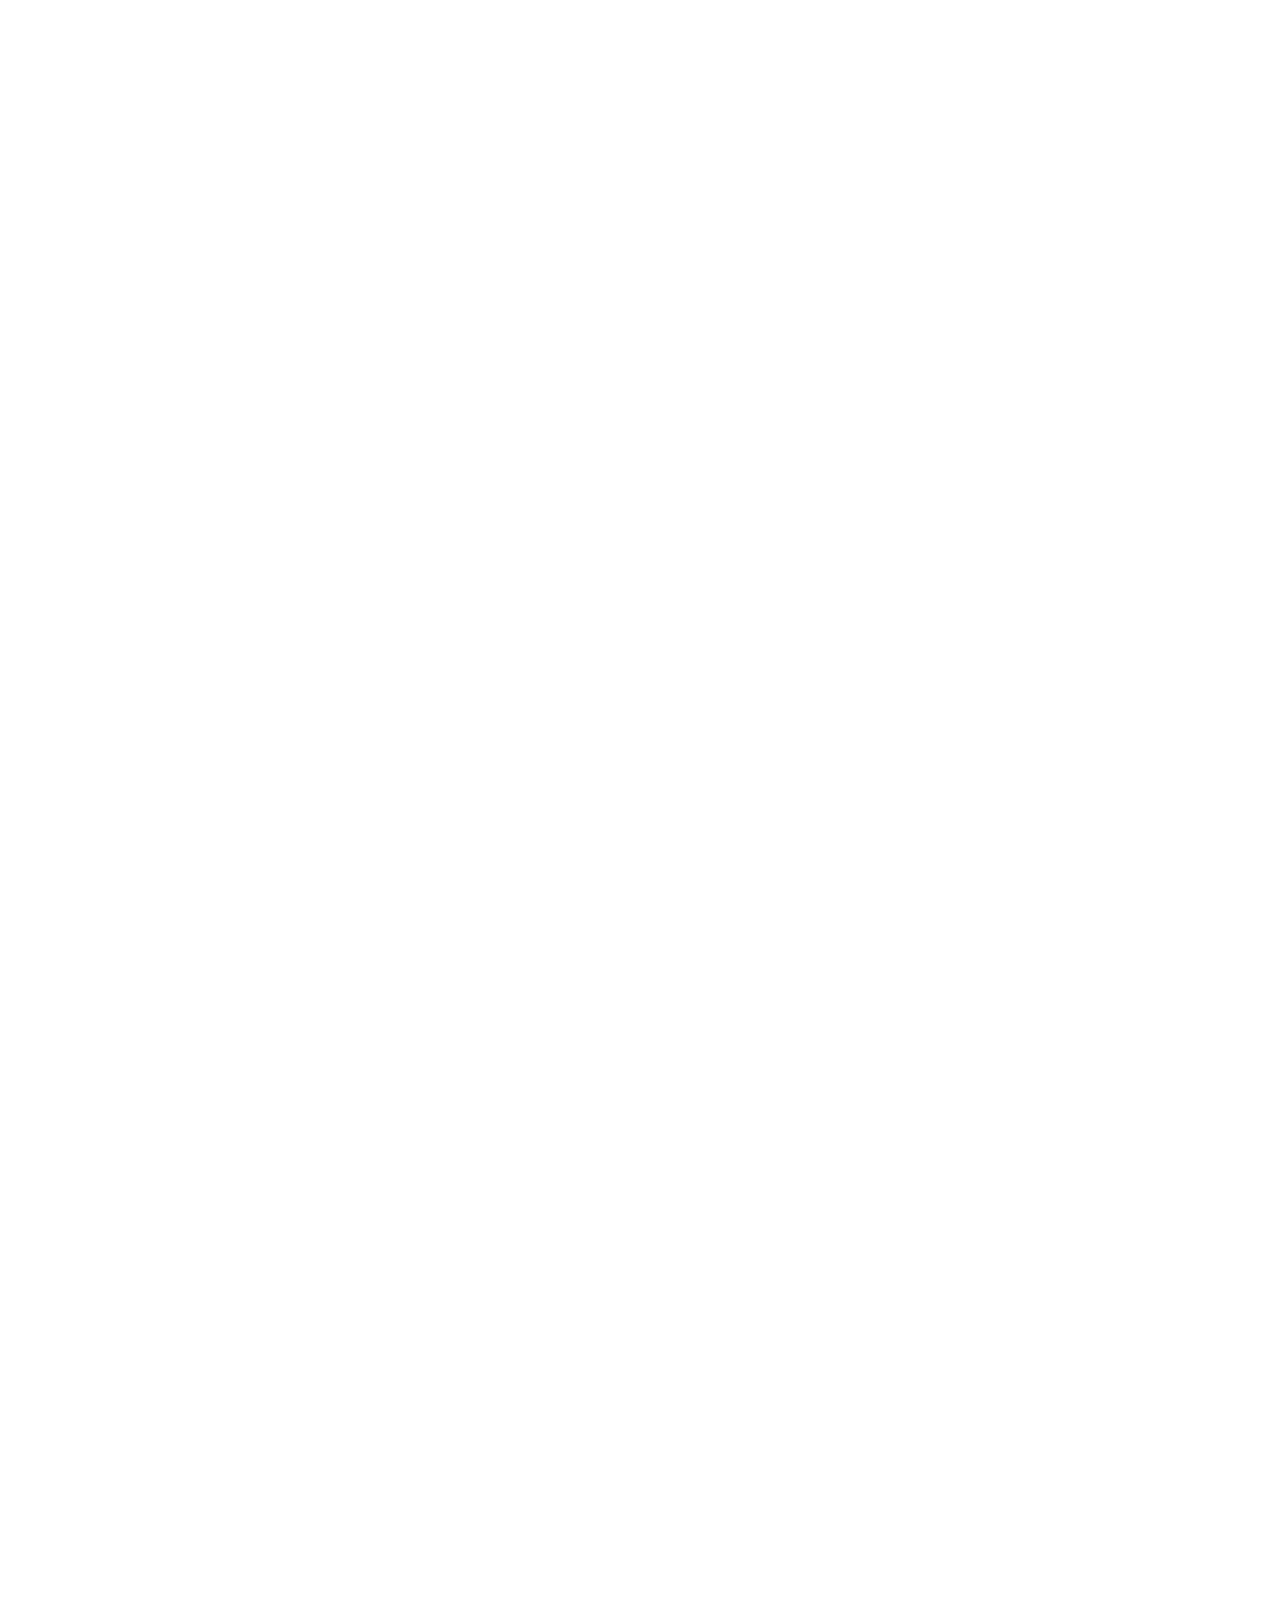
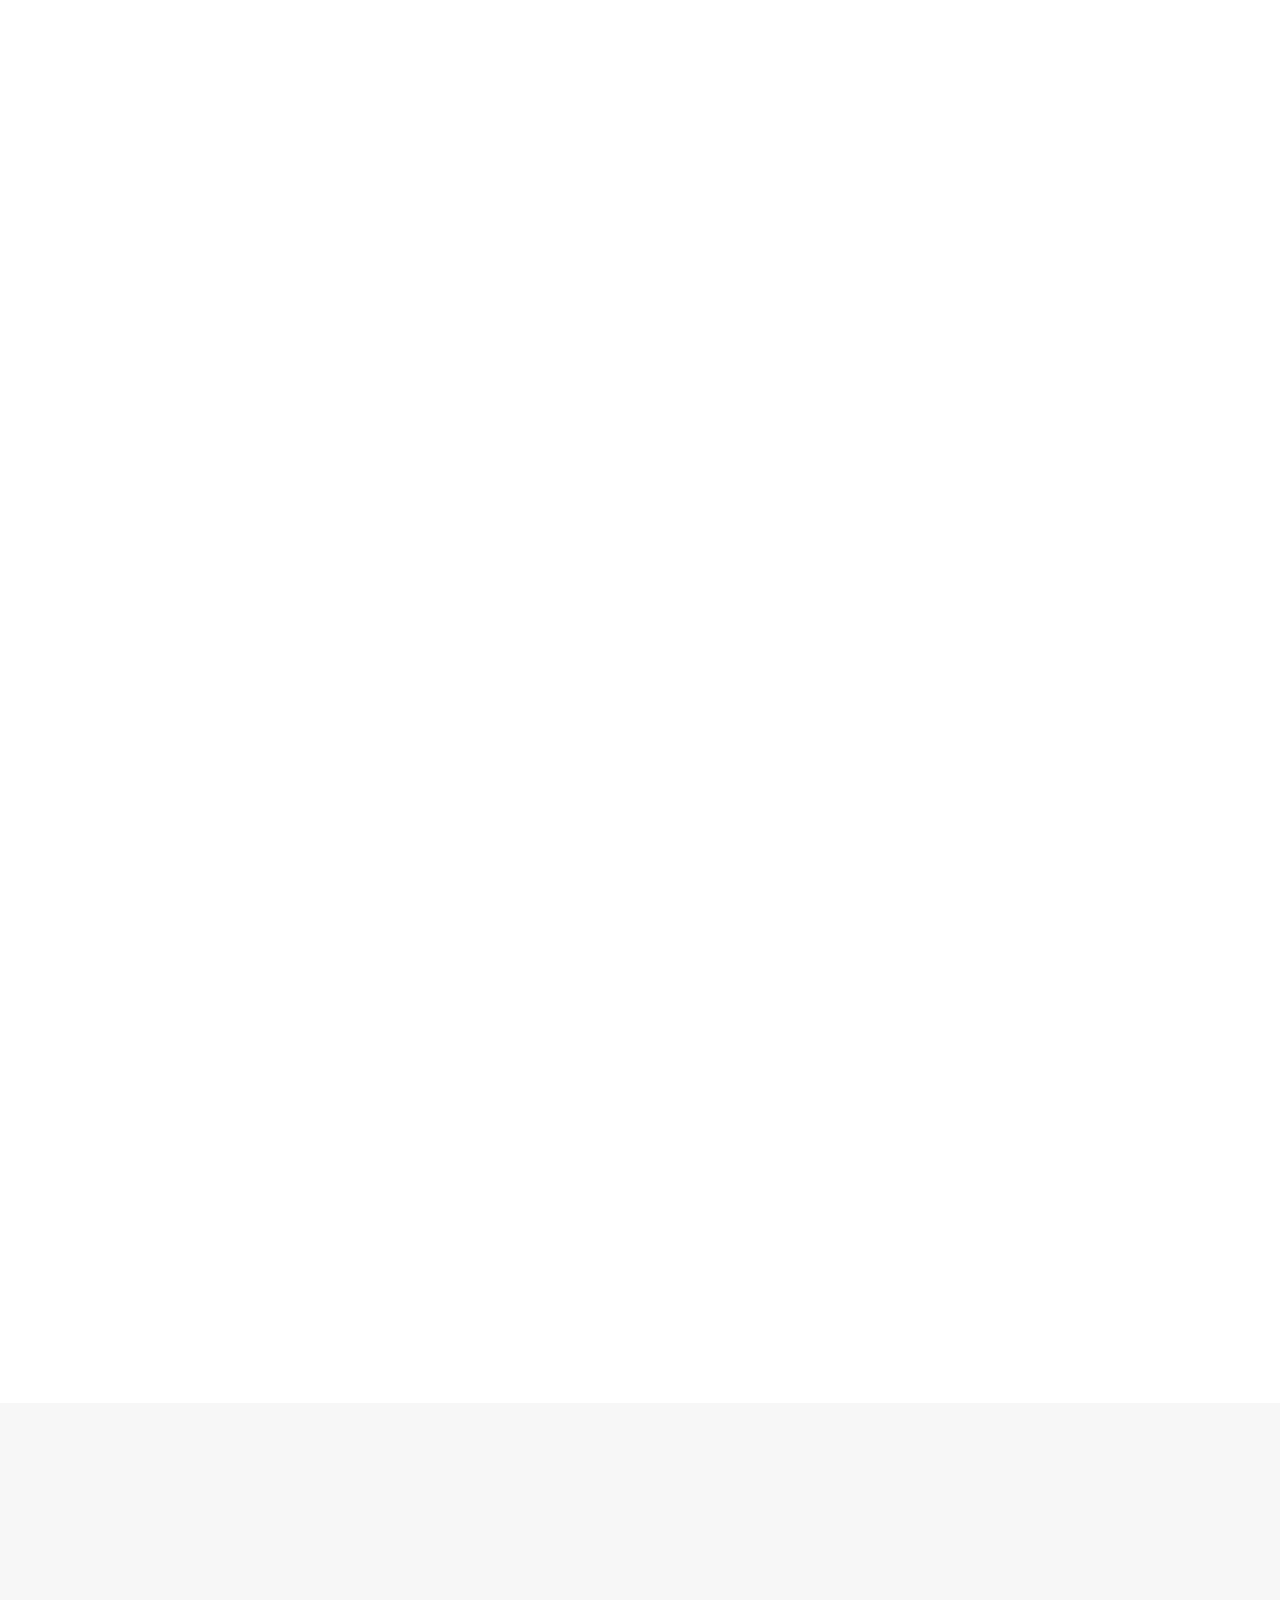
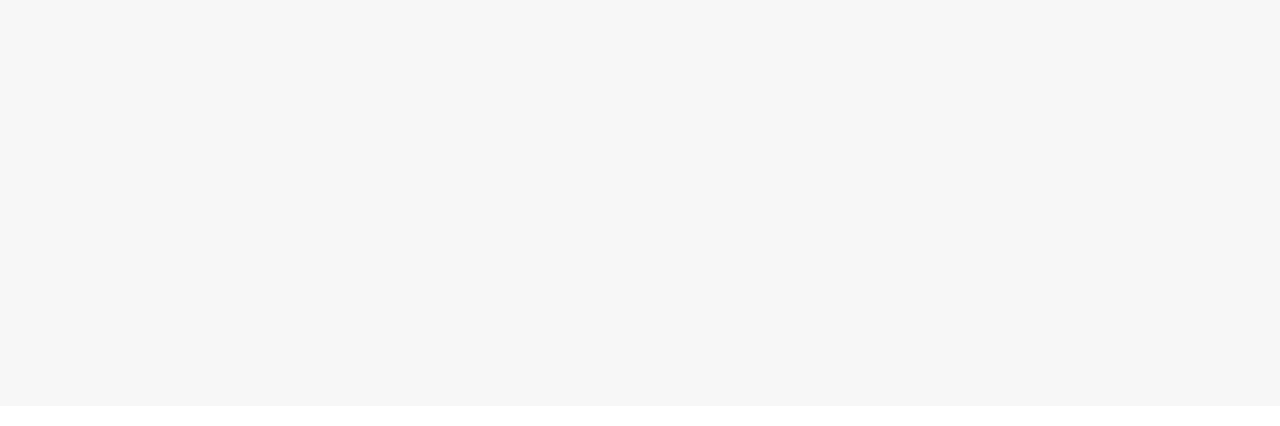
==== commit 6dfadb18: "test reception mail" ====
--- a/pages/index.html
+++ b/pages/index.html
@@ -99,20 +99,20 @@
             </li>
 
             <li>
-              <a href="#collection" class="navbar-link has-after">Produits</a>
+              <a href="products.html" class="navbar-link has-after">Produits</a>
             </li>
 
             <li>
-              <a href="#shop" class="navbar-link has-after">Acheter</a>
+              <a href="specialOffer.html" class="navbar-link has-after">Offres</a>
             </li>
 
             <li>
-              <a href="#offer" class="navbar-link has-after">Evenement</a>
-            </li>
-
-            <li>
+              <a href="event.html" class="navbar-link has-after">Evenement</a>
+            </li>
+
+            <!-- <li>
               <a href="#blog" class="navbar-link has-after">Blog</a>
-            </li>
+            </li> -->
 
           </ul>
         </nav>
@@ -344,7 +344,7 @@
 
                 <p class="card-text">Contactez nous</p>
 
-                <a href="#" class="btn-link">
+                <a href="event.html" class="btn-link">
                   <span class="span">Découvrir maintenant</span>
 
                   <ion-icon name="arrow-forward" aria-hidden="true"></ion-icon>
@@ -1092,8 +1092,8 @@
                 <h2 class="h2 card-title">15% avec la carte de fidélité</h2>
 
                 <p class="card-text">
-                  Béneficiez d'une remise sur vos achats avec notre <strong style="color:#ea8981">carta
-                    deliciosa</strong>.
+                  Béneficiez d'une remise sur vos achats avec notre <strong style="color:#ea8981">Carte
+                    Deliciosa</strong>.
                 </p>
 
                 <a href="loyaltyCard.html" class="btn btn-secondary">Souscrire</a>
@@ -1119,7 +1119,7 @@
       <section class="section feature" aria-label="feature" data-section>
         <div class="container">
 
-          <h2 class="h2-large section-title">Nos Valeurs</h2>
+          <h2 class="h2-large section-title">Vos Retours</h2>
           <!-- TODO
             : Add image waffle card illustration
            -->
@@ -1128,13 +1128,13 @@
             <li class="flex-item">
               <div class="feature-card">
 
-                <img src="../images" width="204" height="236" loading="lazy" alt="Guaranteed PURE" class="card-icon">
-
-                <h3 class="h3 card-title">Guaranteed PURE</h3>
+                <img src="../images" width="204" height="236" loading="lazy" alt="Customer Feedback" class="card-icon">
+
+                <h3 class="h3 card-title">Jhon Doe</h3>
 
                 <p class="card-text">
-                  All Grace formulations adhere to strict purity standards and will never contain harsh or toxic
-                  ingredients
+                  Moi qui aime beaucoup les gauffres et les glaces je suis ravi et ils ne sont jamais bien loin de chez
+                  moi.
                 </p>
 
               </div>
@@ -1143,14 +1143,13 @@
             <li class="flex-item">
               <div class="feature-card">
 
-                <img src="../images" width="204" height="236" loading="lazy" alt="Completely Cruelty-Free"
-                  class="card-icon">
-
-                <h3 class="h3 card-title">Completely Cruelty-Free</h3>
+                <img src="../images" width="204" height="236" loading="lazy" alt="Customer Feedback" class="card-icon">
+
+                <h3 class="h3 card-title">Meegan Quick</h3>
 
                 <p class="card-text">
-                  All Grace formulations adhere to strict purity standards and will never contain harsh or toxic
-                  ingredients
+                  J'aime beaucoup aller à la Churreria Deliciosa
+                  des gérants sympa et des plaisirs grourmands à volonté.
                 </p>
 
               </div>
@@ -1159,10 +1158,9 @@
             <li class="flex-item">
               <div class="feature-card">
 
-                <img src="../images" width="204" height="236" loading="lazy" alt="Ingredient Sourcing"
-                  class="card-icon">
-
-                <h3 class="h3 card-title">Ingredient Sourcing</h3>
+                <img src="../images" width="204" height="236" loading="lazy" alt="Customer Feedback" class="card-icon">
+
+                <h3 class="h3 card-title">Jane Does</h3>
 
                 <p class="card-text">
                   All Grace formulations adhere to strict purity standards and will never contain harsh or toxic
@@ -1402,11 +1400,11 @@
             Enter your email below to be the first to know about new collections and product launches.
           </p>
 
-          <form action="" class="newsletter-form">
-            <input type="email" name="email_address" placeholder="Enter your email address" required
+          <form action="mailto:pardodelfim@gmail.com" method="post" enctype="text/plain" class="newsletter-form">
+            <input type="text" name="email_address" placeholder="Enter your email address" data-email required
               class="email-field">
 
-            <button type="submit" class="btn btn-primary--color">S’inscrire</button>
+            <button type="submit" data-post class="btn btn-primary--color">S’inscrire</button>
           </form>
 
         </div>
--- a/CSS/style.css
+++ b/CSS/style.css
@@ -1027,12 +1027,22 @@
  * # LOYALTYCARD PAGES
 \*-----------------------------------*/
 
+
+/*
+! PROBLEME AVEC D-FLEX 
+!! PROBLEME AVEC FLEX-DIRECTION-COLUMN
+*/
+
 .contact { 
   padding-block: var(--section-padding);
   display: flex;
+  flex-direction: column;
   align-items: center;
   justify-content: center;
 }
+
+
+
 
 .contact-content { margin-bottom: 50px; }
 
@@ -1068,6 +1078,7 @@
   padding-inline: 40px;
 }
 .contact-form {
+  width: 55vw;
   background: var(--floral-white);
   padding: 20px;
   border-radius: var(--radius-12);
